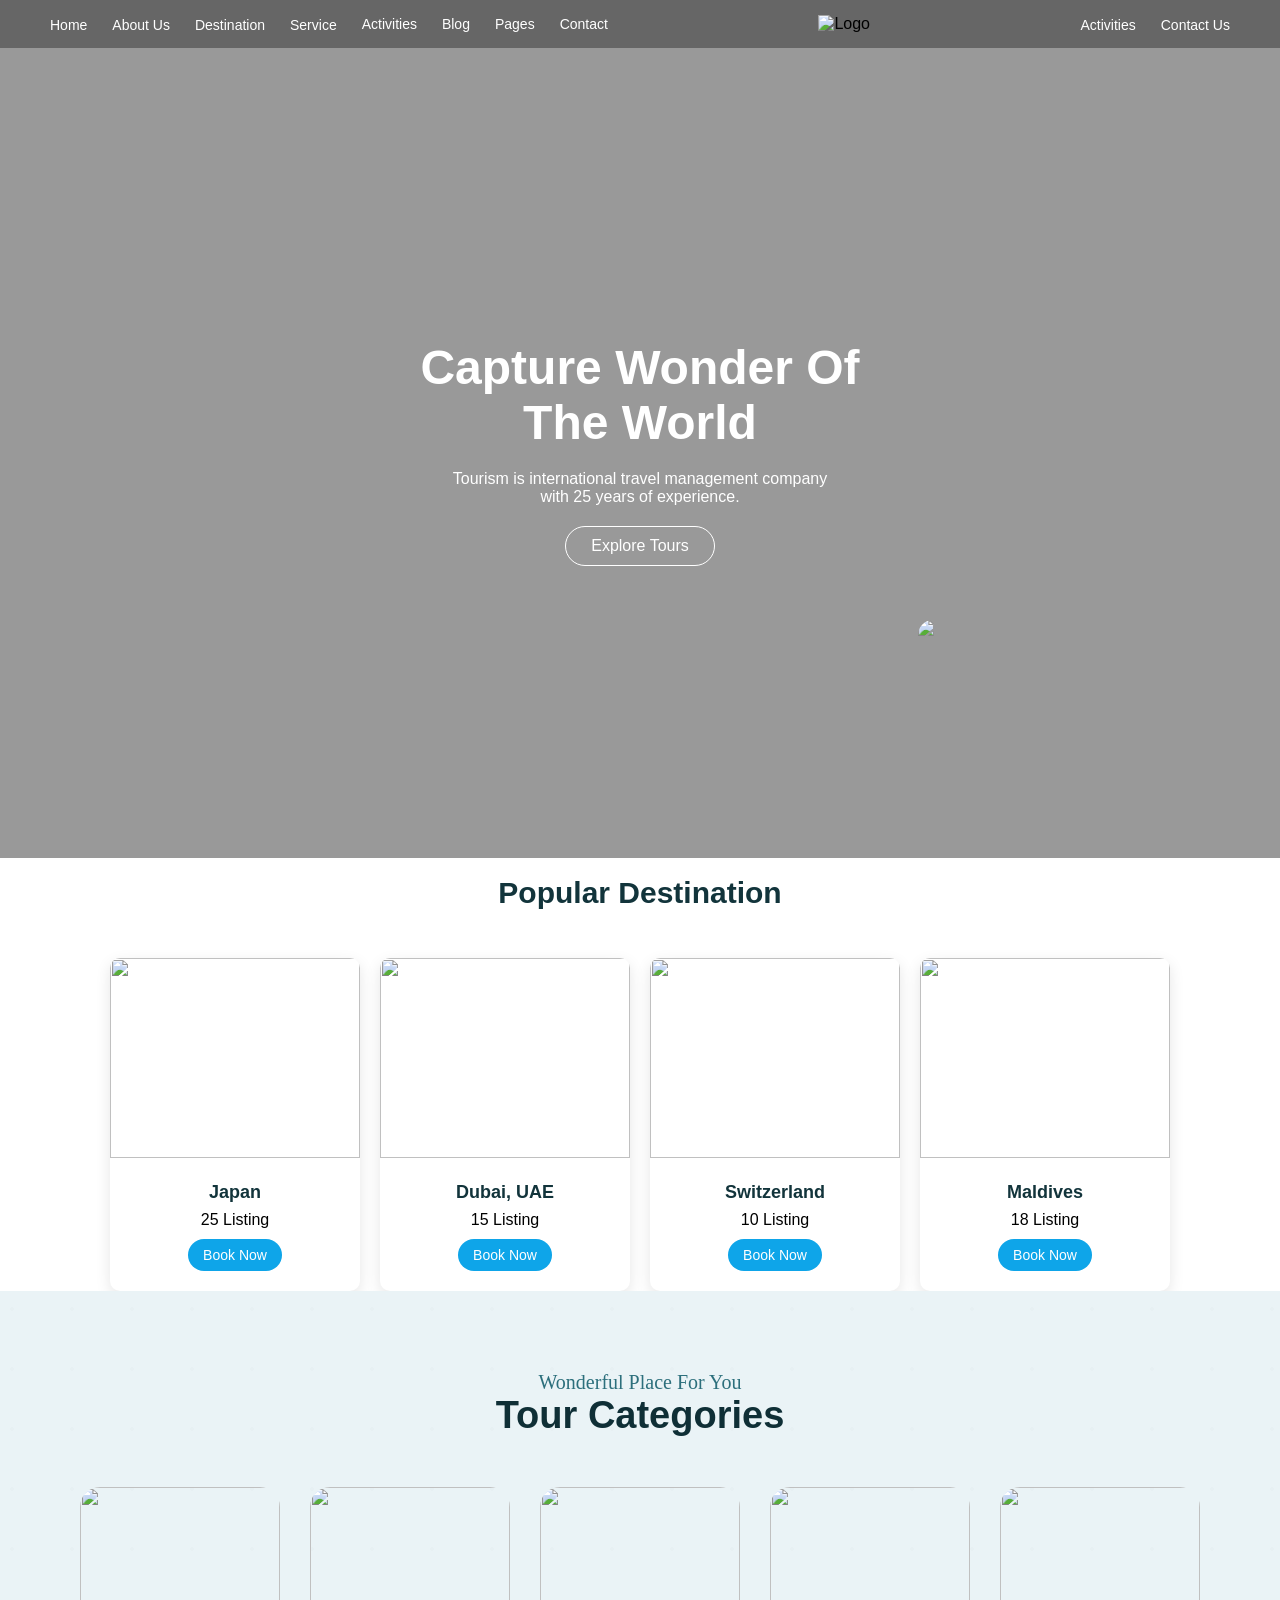
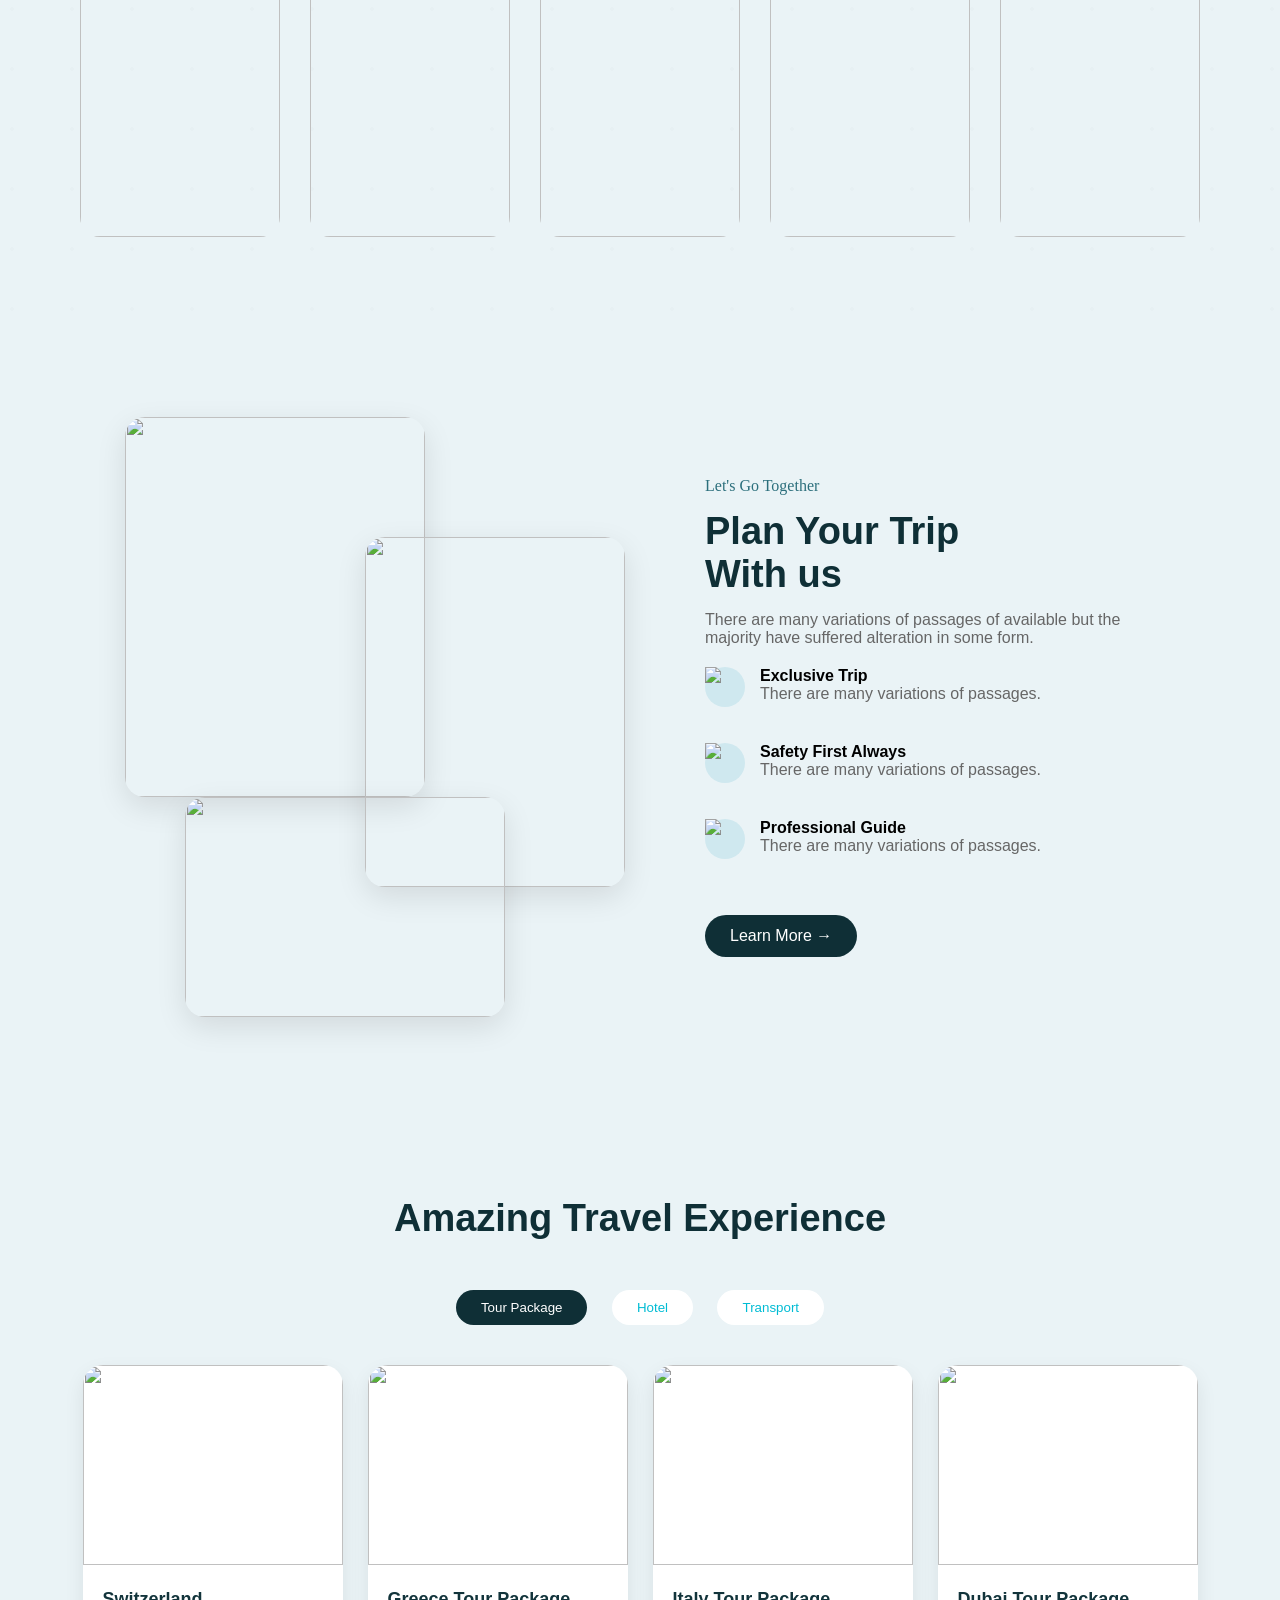
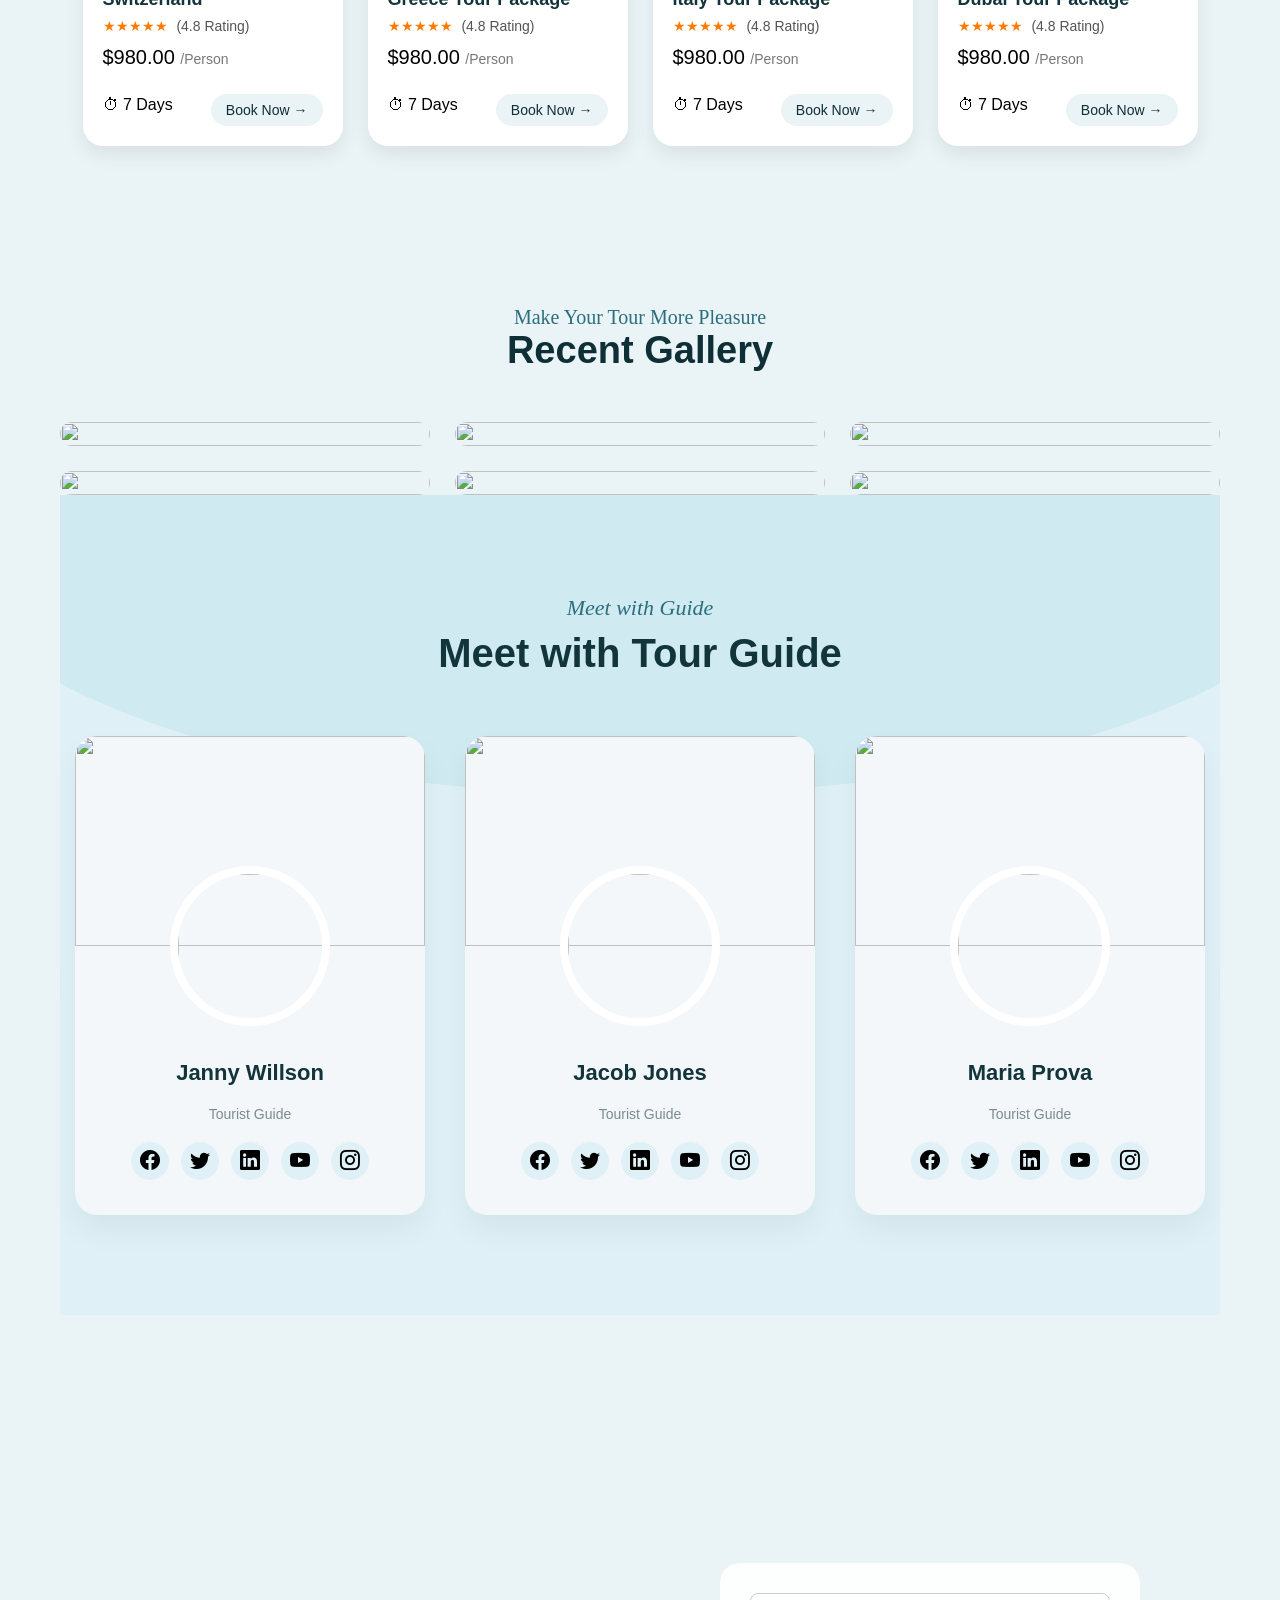
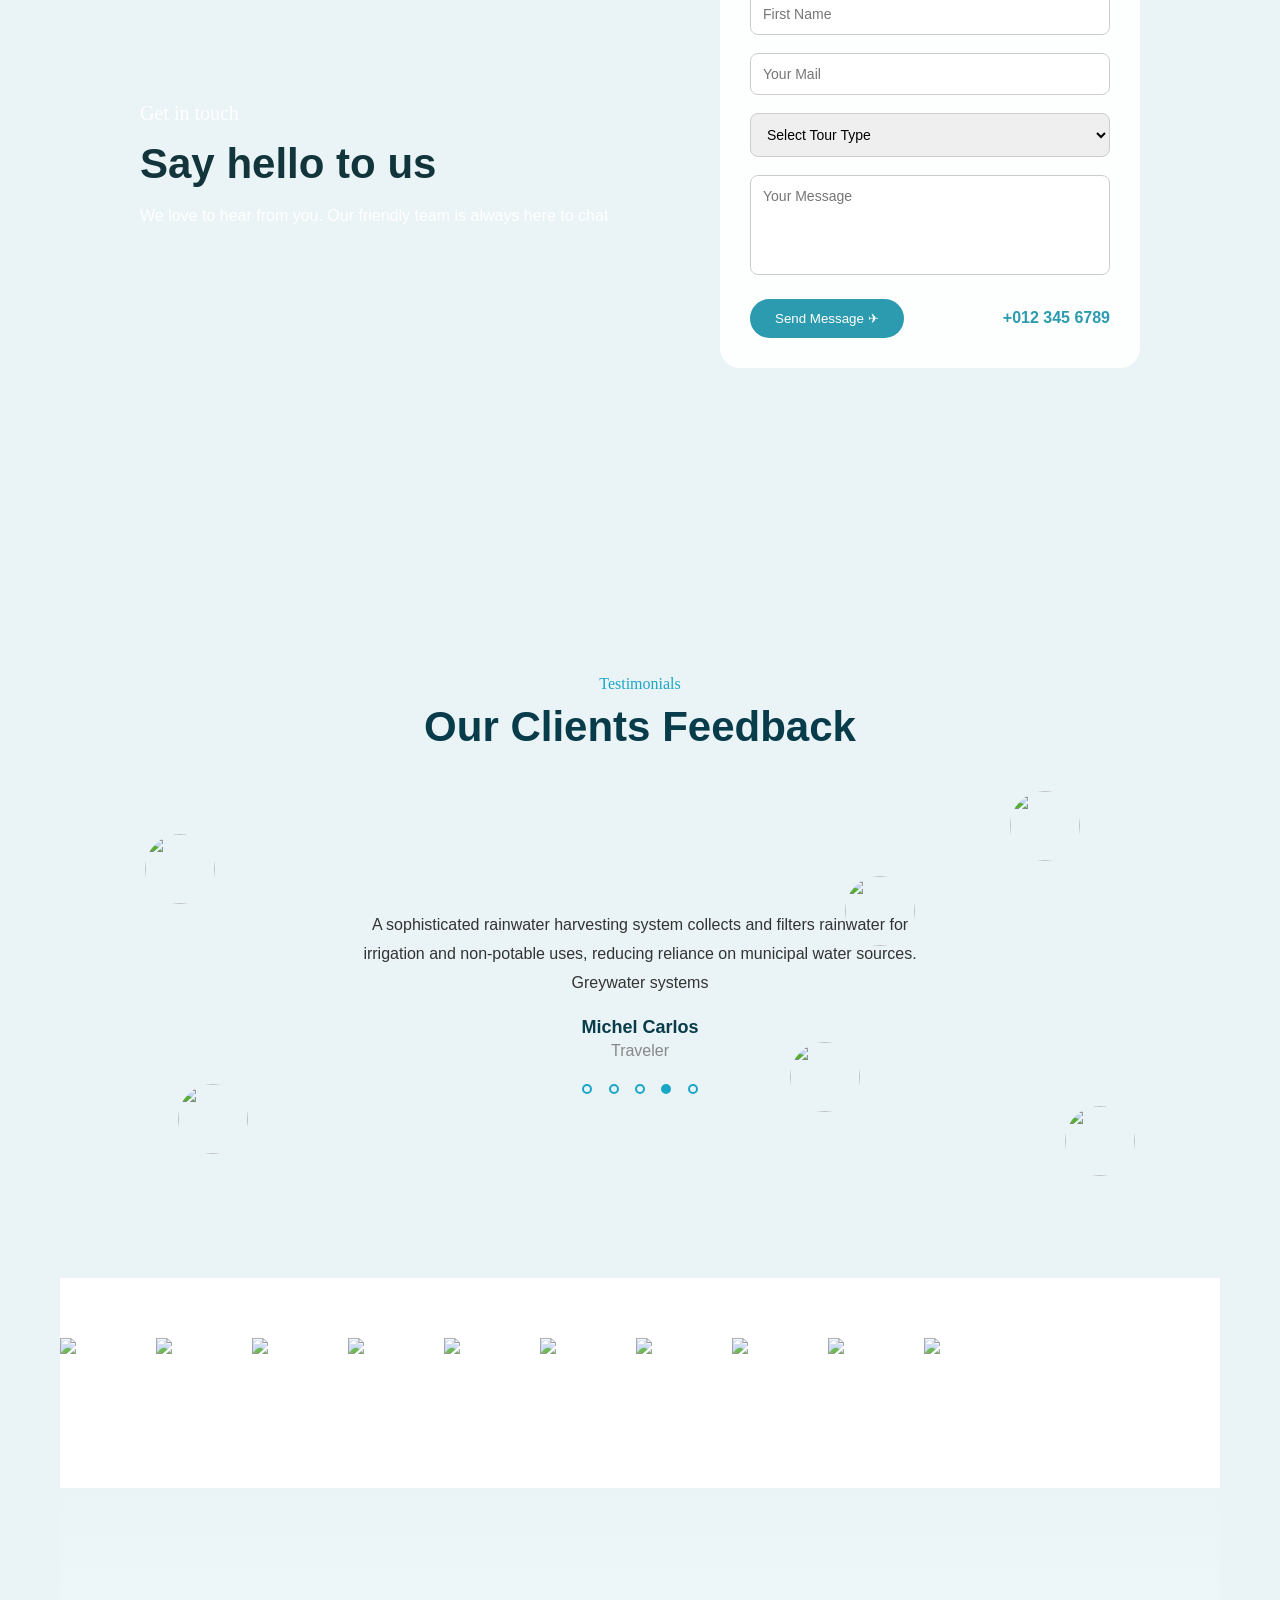
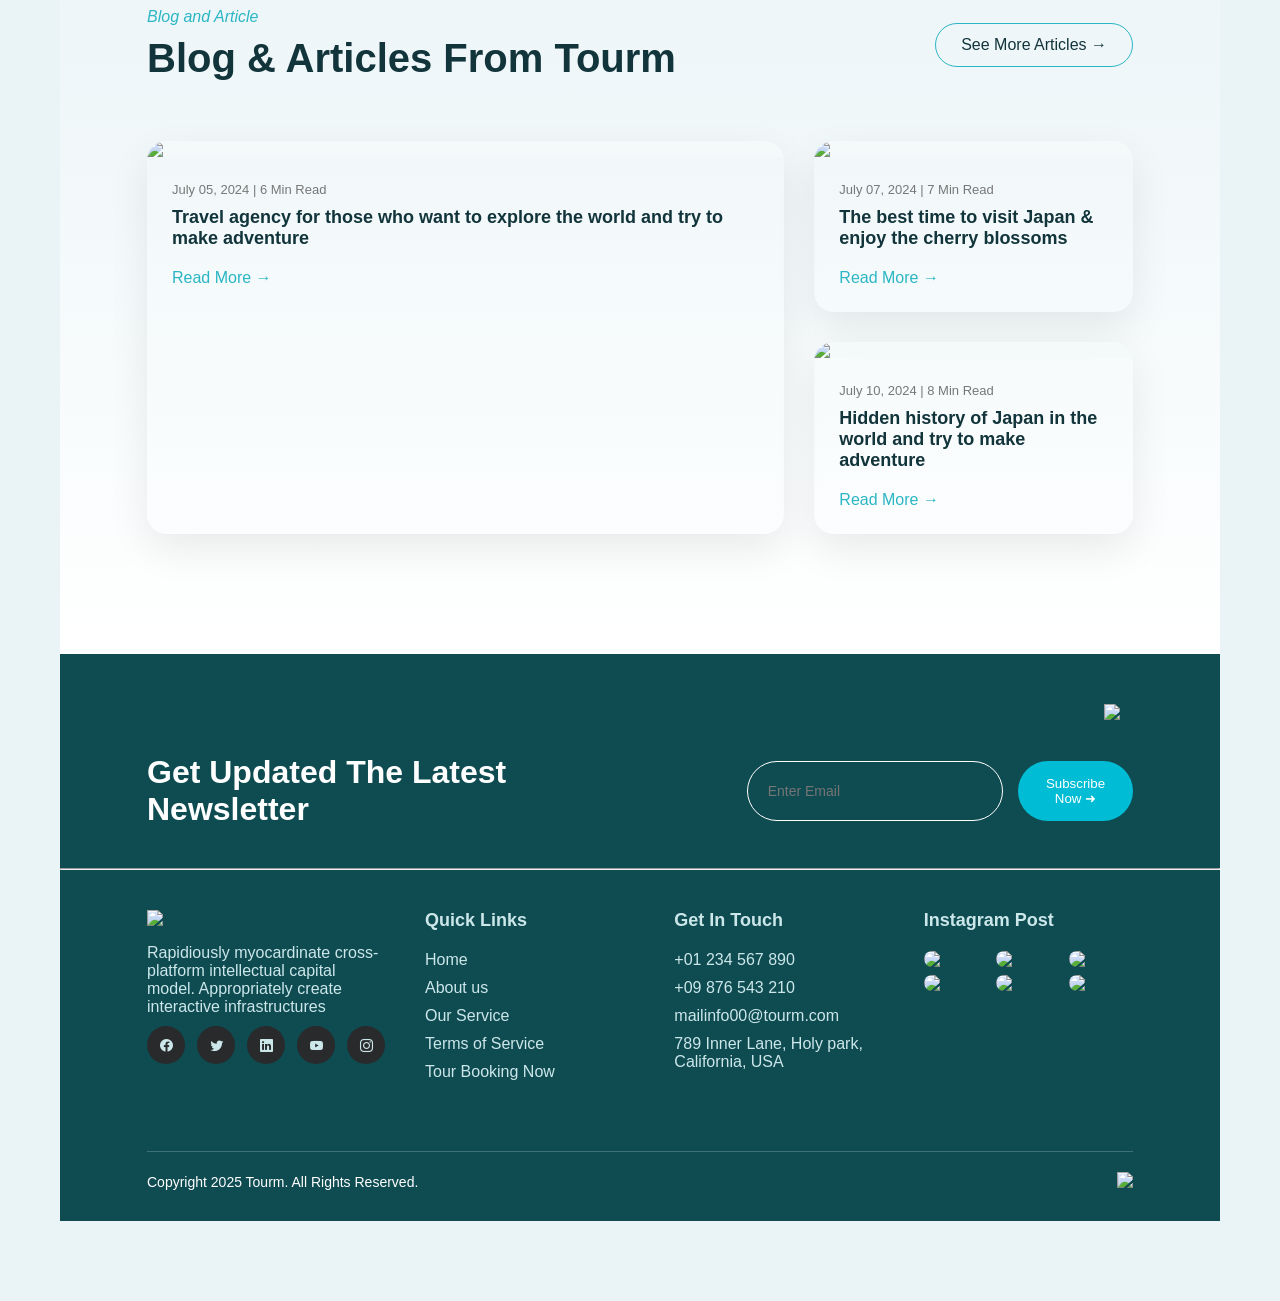
==== index.html @ 35a49f7c "tour" ====
<!DOCTYPE html>
<html lang="en">
<head>
    <meta charset="UTF-8">
    <title>Home</title>
    <link href="https://fonts.googleapis.com/css2?family=Poppins:wght@300;400;600;700&display=swap" rel="stylesheet">
    <link rel="stylesheet" href="https://cdn.jsdelivr.net/npm/bootstrap-icons@1.13.1/font/bootstrap-icons.min.css">
    <link rel="stylesheet" href="./assets/css/home.css">
</head>
<body>

<header>
    <nav class="navbar">
        
        <ul class="nav-left">
            <li><a href="index.html">Home </a></li>
            <li><a href="about.html">About Us</a></li>
            <li><a href="destination.html"> Destination </a></li>
            <li><a href="services.html"> Service </a></li>
            <a href="activities.html">Activities</a>
            <a href="#">Blog</a>
            <a href="#">Pages</a>
            <a href="contact.html">Contact</a>
        </ul>

        <div class="logo">
            <img src="https://html.themehour.net/tourm/demo/assets/img/logo2.svg" alt="Logo">
    
        </div>

          <ul class="nav-right">
            <li><a href="active.html">Activities </a></li>
            <li><a href="contact.html">Contact Us</a></li>
          </ul>

    </nav>
</header>

<div class="mini-slider">
        <div class="mini-track">
            <img src="https://html.themehour.net/tourm/demo/assets/img/destination/destination_3_2.jpg">
            <img src="https://html.themehour.net/tourm/demo/assets/img/destination/destination_3_2.jpg">
            <img src="https://html.themehour.net/tourm/demo/assets/img/destination/destination_3_2.jpg">
        </div>
    </div>

    

  <section class="hero">
    <div class="hero-content">
      <h1>Capture Wonder Of<br>The World</h1>
      <p>Tourism is international travel management company<br>
         with 25 years of experience.</p>
      <a href="#" class="btn">Explore Tours</a>
    </div>
  </section>
<br>
  <section class="destinations">
    <h2>Popular Destination</h2><br>

    <div class="card-container">

      <div class="card">
        <div class="card-img">
          <img src="https://html.themehour.net/tourm/demo/assets/img/destination/destination_3_2.jpg">
        </div>
        <div class="card-content">
          <h3>Japan</h3>
          <p>25 Listing</p>
          <a href="#">Book Now</a>
        </div>
      </div>

      <div class="card">
        <div class="card-img">
          <img src="https://html.themehour.net/tourm/demo/assets/img/destination/destination_3_1.jpg">
        </div>
        <div class="card-content">
          <h3>Dubai, UAE</h3>
          <p>15 Listing</p>
          <a href="#">Book Now</a>
        </div>
      </div>

      <div class="card">
        <div class="card-img">
          <img src="https://html.themehour.net/tourm/demo/assets/img/destination/destination_3_3.jpg">
        </div>
        <div class="card-content">
          <h3>Switzerland</h3>
          <p>10 Listing</p>
          <a href="#">Book Now</a>
        </div>
      </div>

      <div class="card">
        <div class="card-img">
          <img src="https://html.themehour.net/tourm/demo/assets/img/tour/tour_3_4.jpg">
        </div>
        <div class="card-content">
          <h3>Maldives</h3>
          <p>18 Listing</p>
          <a href="#">Book Now</a>
        </div>
      </div>

    </div>
  </section>

<section class="categories">

  <div class="section-title">
    <p>Wonderful Place For You</p>
    <h2>Tour Categories</h2>
  </div>

  <div class="category-wrapper">

    <!-- CARD 1 -->
    <div class="category-card">
      <img src="https://html.themehour.net/tourm/demo/assets/img/hero/hero_bg_3_4.jpg">
      <div class="overlay">
        <h3>Walking</h3>
        <span>See More</span>
      </div>
    </div>

    <!-- CARD 2 -->
    <div class="category-card">
      <img src="https://html.themehour.net/tourm/demo/assets/img/category/category_1_1.jpg">
      <div class="overlay">
        <h3>Cruises</h3>
        <span>See More</span>
      </div>
    </div>

    <!-- CARD 3 -->
    <div class="category-card">
      <img src="https://html.themehour.net/tourm/demo/assets/img/category/category_1_2.jpg">
      <div class="overlay">
        <h3>Hiking</h3>
        <span>See More</span>
      </div>
    </div>

    <!-- CARD 4 -->
    <div class="category-card">
      <img src="https://html.themehour.net/tourm/demo/assets/img/category/category_1_3.jpg">
      <div class="overlay">
        <h3>Airbirds</h3>
        <span>See More</span>
      </div>
    </div>

    <!-- CARD 5 -->
    <div class="category-card">
      <img src="https://html.themehour.net/tourm/demo/assets/img/category/category_1_4.jpg">
      <div class="overlay">
        <h3>Wildlife</h3>
        <span>See More</span>
      </div>
    </div>

  </div>

</section>


<section class="plan-section">

  <div class="plan-container">

    <!-- LEFT IMAGE SIDE -->
    <div class="image-layout">

      <div class="img-box img1">
        <img src="https://html.themehour.net/tourm/demo/assets/img/normal/about_3_1.jpg">
      </div>

      <div class="img-box img2">
        <img src="https://html.themehour.net/tourm/demo/assets/img/normal/about_3_2.jpg">
      </div>

      <div class="img-box img3">
        <img src="https://html.themehour.net/tourm/demo/assets/img/normal/about_3_3.jpg">
      </div>

    </div>

    <!-- RIGHT CONTENT SIDE -->
    <div class="plan-content">
      <span class="small-title">Let's Go Together</span>
      <h2>Plan Your Trip<br>With us</h2>

      <p>
        There are many variations of passages of available but the
        majority have suffered alteration in some form.
      </p>

      <div class="feature">
        <div class="icon">
          <img src="https://html.themehour.net/tourm/demo/assets/img/icon/about_1_1.svg">
        </div>
        <div>
          <h4>Exclusive Trip</h4>
          <p>There are many variations of passages.</p>
        </div>
      </div>

      <div class="feature">
        <div class="icon">
          <img src="https://html.themehour.net/tourm/demo/assets/img/icon/about_1_2.svg">
        </div>
        <div>
          <h4>Safety First Always</h4>
          <p>There are many variations of passages.</p>
        </div>
      </div>

      <div class="feature">
        <div class="icon">
          <img src="https://html.themehour.net/tourm/demo/assets/img/icon/about_1_3.svg">
        </div>
        <div>
          <h4>Professional Guide</h4>
          <p>There are many variations of passages.</p>
        </div>
      </div>

      <a href="#" class="learn-btn">Learn More →</a>

    </div>

  </div>

</section>


<section class="travel-section">

  <div class="section-title">
    <h2>Amazing Travel Experience</h2>
  </div>


  <div class="tabs">
    <button class="active">Tour Package</button>
    <button>Hotel</button>
    <button>Transport</button>
  </div>


  <div class="card-wrapper">

    <div class="travel-card">
      <div class="card-img">
        <img src="https://html.themehour.net/tourm/demo/assets/img/tour/tour_box_4.jpg">
      </div>
      <div class="card-content">
        <h3>Switzerland</h3>
        <div class="rating">★★★★★ <span>(4.8 Rating)</span></div>
        <div class="price">$980.00 <span>/Person</span></div>
        <div class="card-footer">
          <span>⏱ 7 Days</span>
          <a href="#">Book Now →</a>
        </div>
      </div>
    </div>

    <div class="travel-card">
      <div class="card-img">
        <img src="https://html.themehour.net/tourm/demo/assets/img/tour/tour_box_1.jpg">
      </div>
      <div class="card-content">
        <h3>Greece Tour Package</h3>
        <div class="rating">★★★★★ <span>(4.8 Rating)</span></div>
        <div class="price">$980.00 <span>/Person</span></div>
        <div class="card-footer">
          <span>⏱ 7 Days</span>
          <a href="#">Book Now →</a>
        </div>
      </div>
    </div>

    <div class="travel-card">
      <div class="card-img">
        <img src="https://html.themehour.net/tourm/demo/assets/img/tour/tour_box_2.jpg">
      </div>
      <div class="card-content">
        <h3>Italy Tour Package</h3>
        <div class="rating">★★★★★ <span>(4.8 Rating)</span></div>
        <div class="price">$980.00 <span>/Person</span></div>
        <div class="card-footer">
          <span>⏱ 7 Days</span>
          <a href="#">Book Now →</a>
        </div>
      </div>
    </div>

    <div class="travel-card">
      <div class="card-img">
        <img src="https://html.themehour.net/tourm/demo/assets/img/tour/tour_box_3.jpg" alt="">
      </div>
      <div class="card-content">
        <h3>Dubai Tour Package</h3>
        <div class="rating">★★★★★ <span>(4.8 Rating)</span></div>
        <div class="price">$980.00 <span>/Person</span></div>
        <div class="card-footer">
          <span>⏱ 7 Days</span>
          <a href="#">Book Now →</a>
        </div>
      </div>
    </div>

  </div>

</section>

<section class="gallery-section">

  <div class="section-title">
    <p>Make Your Tour More Pleasure</p>
    <h2>Recent Gallery</h2>
  </div>

  <div class="gallery-grid">

    <div class="gallery-item tall">
      <img src="https://html.themehour.net/tourm/demo/assets/img/normal/about_3_1.jpg">
      <div class="overlay">View More</div>
    </div>

    <div class="gallery-item">
      <img src="https://html.themehour.net/tourm/demo/assets/img/gallery/gallery_3_2.jpg">
      <div class="overlay">View More</div>
    </div>

    <div class="gallery-item wide">
      <img src="https://html.themehour.net/tourm/demo/assets/img/gallery/gallery_3_3.jpg">
      <div class="overlay">View More</div>
    </div>

    <div class="gallery-item">
      <img src="https://html.themehour.net/tourm/demo/assets/img/gallery/gallery_3_4.jpg"> 
      <div class="overlay">View More</div>
    </div>

    <div class="gallery-item">
      <img src="https://html.themehour.net/tourm/demo/assets/img/gallery/gallery_3_5.jpg">
      <div class="overlay">View More</div>
    </div>

    <div class="gallery-item">
      <img src="https://html.themehour.net/tourm/demo/assets/img/gallery/gallery_3_6.jpg">
      <div class="overlay">View More</div>
    </div>

  </div>

<section class="guide-section">

    <div class="heading">
        <span class="sub">Meet with Guide</span>
        <h2>Meet with Tour Guide</h2>
    </div>

    <div class="slider-wrapper">

        <div class="nav-btn">&#8592;</div>

        <div class="card-contain">

            <div class="guide-card">
                <div class="card-top">
                    <img src="https://html.themehour.net/tourm/demo/assets/img/team/team_img_2.jpg">
                </div>
                <div class="profile-img">
                    <img src="https://html.themehour.net/tourm/demo/assets/img/team/team_1_2.jpg">
                </div>
                <div class="card-body">
                    <h3>Janny Willson</h3>
                    <p>Tourist Guide</p>
                    <div class="social-icons">
                    <span><i class="bi bi-facebook"></i></span>
                    <span><i class="bi bi-twitter"></i></span>
                    <span><i class="bi bi-linkedin"></i></span>
                    <span><i class="bi bi-youtube"></i></span>
                    <span><i class="bi bi-instagram"></i></span>

                    </div>
                </div>
            </div>

            <div class="guide-card">
                <div class="card-top">
                    <img src="https://html.themehour.net/tourm/demo/assets/img/team/team_img_3.jpg">
                </div>
                <div class="profile-img">
                    <img src="https://html.themehour.net/tourm/demo/assets/img/team/team_1_3.jpg">
                </div>
                <div class="card-body">
                    <h3>Jacob Jones</h3>
                    <p>Tourist Guide</p>
                    <div class="social-icons">
                    <span><i class="bi bi-facebook"></i></span>
                    <span><i class="bi bi-twitter"></i></span>
                    <span><i class="bi bi-linkedin"></i></span>
                    <span><i class="bi bi-youtube"></i></span>
                    <span><i class="bi bi-instagram"></i></span>

                    </div>

                </div>
            </div>

            <div class="guide-card">
                <div class="card-top">
                    <img src="https://html.themehour.net/tourm/demo/assets/img/team/team_img_1.jpg">
                </div>
                <div class="profile-img">
                    <img src="https://html.themehour.net/tourm/demo/assets/img/team/team_1_4.jpg">
                </div>
                <div class="card-body">
                    <h3>Maria Prova</h3>
                    <p>Tourist Guide</p>
                    <div class="social-icons">
                    <span><i class="bi bi-facebook"></i></span>
                    <span><i class="bi bi-twitter"></i></span>
                    <span><i class="bi bi-linkedin"></i></span>
                    <span><i class="bi bi-youtube"></i></span>
                    <span><i class="bi bi-instagram"></i></span>

                    </div>
                    
                </div>
            </div>

        </div>

        <div class="nav-btn">&#8594;</div>

    </div>

</section>

<section class="contact-section">

  <!-- LEFT CONTENT -->
  <div class="contact-content">
    <span>Get in touch</span>
    <h2>Say hello to us</h2>
    <p>We love to hear from you. Our friendly team is always here to chat</p>
  </div>

  <!-- RIGHT FORM CARD -->
  <div class="contact-card">

    <form>

      <div class="input-group">
        <input type="text" placeholder="First Name">
      </div>

      <div class="input-group">
        <input type="email" placeholder="Your Mail">
      </div>

      <div class="input-group">
        <select>
          <option>Select Tour Type</option>
          <option>Adventure</option>
          <option>Beach</option>
          <option>Mountain</option>
        </select>
      </div>

      <div class="input-group">
        <textarea placeholder="Your Message"></textarea>
      </div>

      <div class="form-bottom">
        <button type="submit">Send Message ✈</button>
        <span class="phone">+012 345 6789</span>
      </div>

    </form>

  </div>

</section>

<section class="testimonial-section">

  <p class="subtitle">Testimonials</p>
  <h2 class="title">Our Clients Feedback</h2>

  <!-- WORLD MAP BACKGROUND -->
  <div class="map-container">

    <!-- Floating avatars -->
    <img src="https://html.themehour.net/tourm/demo/assets/img/testimonial/testi_3_1.png" class="avatar a1">
    <img src="https://html.themehour.net/tourm/demo/assets/img/testimonial/testi_3_2.png" class="avatar a2">
    <img src="https://html.themehour.net/tourm/demo/assets/img/testimonial/testi_3_5.png" class="avatar a3">
    <img src="https://html.themehour.net/tourm/demo/assets/img/testimonial/testi_3_6.png" class="avatar a4">
    <img src="https://html.themehour.net/tourm/demo/assets/img/testimonial/testi_3_4.png" class="avatar a5">
    <img src="https://html.themehour.net/tourm/demo/assets/img/testimonial/testi_3_2.png" class="avatar a6">

    <!-- Testimonial text -->
    <div class="testimonial-content">
      <p class="text">
        A sophisticated rainwater harvesting system collects and filters
        rainwater for irrigation and non-potable uses, reducing reliance
        on municipal water sources. Greywater systems
      </p>

      <h3 class="name">Michel Carlos</h3>
      <p class="role">Traveler</p>

      <div class="dots">
        <span></span>
        <span></span>
        <span></span>
        <span class="active"></span>
        <span></span>
      </div>
    </div>

  </div>
</section>
<section class="logo-strip">
  <div class="logo-track">

    <!-- Repeat logos for seamless loop -->
    <img src="https://html.themehour.net/tourm/demo/assets/img/brand/brand_1_1.svg">
    <img src="https://html.themehour.net/tourm/demo/assets/img/brand/brand_1_2.svg">
    <img src="https://html.themehour.net/tourm/demo/assets/img/brand/brand_1_3.svg">
    <img src="https://html.themehour.net/tourm/demo/assets/img/brand/brand_1_5.svg">
    <img src="https://html.themehour.net/tourm/demo/assets/img/brand/brand_1_8.svg">

    <!-- duplicate set -->
    <img src="https://html.themehour.net/tourm/demo/assets/img/brand/brand_1_8.svg">
    <img src="https://html.themehour.net/tourm/demo/assets/img/brand/brand_1_6.svg">
    <img src="https://html.themehour.net/tourm/demo/assets/img/brand/brand_1_7.svg">
    <img src="https://html.themehour.net/tourm/demo/assets/img/brand/brand_1_5.svg">
    <img src="https://html.themehour.net/tourm/demo/assets/img/brand/brand_1_3.svg">

  </div>
</section>

<section class="blog-section">

    <div class="container">

        <div class="top-header">
            <div>
                <p class="sub">Blog and Article</p>
                <h2>Blog & Articles From Tourm</h2>
            </div>
            <a href="#" class="view-btn">See More Articles →</a>
        </div>

        <div class="blog-grid">

            <!-- Left Big Card -->
            <div class="blog-card big">
                <div class="image">
                    <img src="https://html.themehour.net/tourm/demo/assets/img/blog/blog_3_1.jpg">
                </div>
                <div class="content">
                    <p class="meta">July 05, 2024 | 6 Min Read</p>
                    <h3>Travel agency for those who want to explore the world and try to make adventure</h3>
                    <a href="#" class="read-btn">Read More →</a>
                </div>
            </div>

            <!-- Right Top -->
            <div class="blog-card">
                <div class="image">
                    <img src="https://html.themehour.net/tourm/demo/assets/img/blog/blog_3_2.jpg">
                </div>
                <div class="content">
                    <p class="meta">July 07, 2024 | 7 Min Read</p>
                    <h3>The best time to visit Japan & enjoy the cherry blossoms</h3>
                    <a href="#" class="read-btn">Read More →</a>
                </div>
            </div>

            <!-- Right Bottom -->
            <div class="blog-card">
                <div class="image">
                    <img src="https://html.themehour.net/tourm/demo/assets/img/blog/blog_3_3.jpg">
                </div>
                <div class="content">
                    <p class="meta">July 10, 2024 | 8 Min Read</p>
                    <h3>Hidden history of Japan in the world and try to make adventure</h3>
                    <a href="#" class="read-btn">Read More →</a>
                </div>
            </div>

        </div>

    </div>

    <!-- Decorative Floating Icon -->
    <div class="float-icon"></div>

</section>

<section class="footer-section">

    <!-- NEWSLETTER -->
    <div class="newsletter container">
        <div class="news-text">
            <h2>Get Updated The Latest Newsletter</h2>
        </div>

        <div class="news-form">
            <input type="email" placeholder="Enter Email">
            <button>Subscribe Now ➜</button>
        </div>
    </div>

    <hr>

    <!-- FOOTER CONTENT -->
    <div class="footer container">

        <!-- ABOUT -->
        <div class="footer-box">
            <div class="logo">
                <img src="https://html.themehour.net/tourm/demo/assets/img/logo-white.svg">
            </div><br>
            <p>
                Rapidiously myocardinate cross-platform intellectual capital model.
                Appropriately create interactive infrastructures
            </p>

            <div class="social">
                <span><i class="bi bi-facebook"></i></span>
                <span><i class="bi bi-twitter"></i></span>
                <span><i class="bi bi-linkedin"></i></span>
                <span><i class="bi bi-youtube"></i></span>
                <span><i class="bi bi-instagram"></i></span>
            </div>
        </div>

        <!-- QUICK LINKS -->
        <div class="footer-box">
            <h3>Quick Links</h3>
            <ul>
                <li>Home</li>
                <li>About us</li>
                <li>Our Service</li>
                <li>Terms of Service</li>
                <li>Tour Booking Now</li>
            </ul>
        </div>

        <!-- CONTACT -->
        <div class="footer-box">
            <h3>Get In Touch</h3>
            <p>+01 234 567 890</p>
            <p>+09 876 543 210</p>
            <p>mailinfo00@tourm.com</p>
            <p>789 Inner Lane, Holy park, California, USA</p>
        </div>

        <!-- INSTAGRAM -->
        <div class="footer-box">
            <h3>Instagram Post</h3>
            <div class="insta-grid">
                <img src="https://html.themehour.net/tourm/demo/assets/img/widget/gallery_1_1.jpg">
                <img src="https://html.themehour.net/tourm/demo/assets/img/widget/gallery_1_2.jpg">
                <img src="https://html.themehour.net/tourm/demo/assets/img/widget/gallery_1_4.jpg">
                <img src="https://html.themehour.net/tourm/demo/assets/img/widget/gallery_1_3.jpg">
                <img src="https://html.themehour.net/tourm/demo/assets/img/widget/gallery_1_5.jpg">
                <img src="https://html.themehour.net/tourm/demo/assets/img/widget/gallery_1_6.jpg">
            </div>
        </div>

    </div>

    <!-- BOTTOM -->
    <div class="bottom container">
        <p>Copyright 2025 Tourm. All Rights Reserved.</p>

        <div class="payments">
            <img src="https://html.themehour.net/tourm/demo/assets/img/shape/cards.png">
        </div>
    </div>

    <!-- Floating Decoration -->
    <div class="float-shape">
      <img src="https://html.themehour.net/tourm/demo/assets/img/shape/shape_8.png">
    </div>

</section>

</body>
</html>
---- assets/css/home.css ----
* {
    margin: 0;
    padding: 0;
    box-sizing: border-box;
    font-family: Arial, sans-serif, 'Poppins';
}

header {
    background: rgba(0, 0, 0, 0.6);
    padding: 15px 50px;
}

.navbar {
    display: flex;
    align-items: center;
    justify-content: space-between;
}

.nav-left,
.nav-right {
    display: flex;
    list-style: none;
    gap: 25px;
    color: white;
    font-size: 15px;
}

.nav-left a,.nav-right a {
    text-decoration: none;
    color: #fff;
    font-size: 14px;
}

.nav-left li,
.nav-right li {
    cursor: pointer;
    transition: 0.3s;
}

.nav-left li:hover,
.nav-right li:hover {
    color: #00bcd4;
    border-bottom: 2px solid white;
}

/* Logo */
.logo {
    display: flex;
    align-items: center;
    gap: 10px;
}

.logo img {
    width: auto;
    height: auto;
    max-height: 50px;
}


/* MINI SLIDER */

.mini-slider{
    position:absolute;
    right:8%;
    bottom:120px;
    width:260px;
    height:160px;
    overflow:hidden;
    border-radius:15px;
    z-index:2;
}

.mini-track{
    display:flex;
    width:300%;
    animation:miniSlide 15s infinite;
}

.mini-track img{
    width:100%;
    object-fit:cover;
}

@keyframes miniSlide{
    0%{transform:translateX(0);}
    30%{transform:translateX(0);}
    33%{transform:translateX(-100%);}
    63%{transform:translateX(-100%);}
    66%{transform:translateX(-200%);}
    96%{transform:translateX(-200%);}
    100%{transform:translateX(0);}
}






.hero{
  height:90vh;
  background:url("https://html.themehour.net/tourm/demo/assets/img/hero/hero_bg_3_3.jpg");
  background-size: cover;
  display:flex;
  align-items:center;
  justify-content:center;
  text-align:center;
  color:white;
  position:relative;
}

.hero::after{
  content:"";
  position:absolute;
  top:0;
  left:0;
  width:100%;
  height:100%;
  background:rgba(0,0,0,0.4);
}

.hero-content{
  position:relative;
  z-index:2;
}

.hero h1{
  font-size:48px;
  margin-bottom:20px;
}

.hero p{
  margin-bottom:20px;
}

.btn{
  display:inline-block;
  padding:10px 25px;
  border:1px solid white;
  color:white;
  text-decoration:none;
  border-radius:25px;
  transition:0.3s;
}

.btn:hover{
  background:white;
  color:black;
}

.destinations{
  width:100%;
  margin:auto;
  text-align: center;
}

.destinations h2{
  margin-bottom:30px;
  font-size:30px;
}

.card-container{
  display:flex;
  gap:20px;
  flex-wrap:wrap;
  justify-content:center;
}

.card{
  width:250px;
  background:white;
  border-radius:10px;
  overflow:hidden;
  box-shadow:0 5px 15px rgba(0,0,0,0.1);
  transition:0.3s;
}

.card:hover{
  transform:translateY(-5px);
}

.card-img{
  overflow:hidden;
}

.card-img img{
  width:100%;
  transition:0.5s;
}

.card-img:hover img{
  transform:scale(1.1);
}

.card-content{
  padding:15px;
}

.card-content h3{
  margin-bottom:5px;
}

.card-content a{
  display:inline-block;
  margin-top:10px;
  padding:8px 15px;
  background:#0ea5e9;
  color:white;
  text-decoration:none;
  border-radius:20px;
  font-size:14px;
  transition:0.3s;
}

.card-content a:hover{
  background:#0284c7;
}

/* CONTINUOUS BACKGROUND SECTION */
.categories{
  padding:80px 60px;
  background:#eaf3f6;
  position:relative;
}

/* Optional subtle pattern effect */
.categories::before{
  content:"";
  position:absolute;
  inset:0;
  background:radial-gradient(circle at 20% 30%, rgba(0,0,0,0.03) 2px, transparent 2px);
  background-size:60px 60px;
  opacity:0.4;
  pointer-events:none;
}

/* TITLE */
.section-title{
  text-align:center;
  margin-bottom:50px;
  position:relative;
  z-index:2;
}

.section-title p{
  font-family:cursive;
  color:#2c6f7c;
  font-size:20px;
}

.section-title h2{
  font-size:38px;
  color:#0f2f36;
}

/* CARD WRAPPER */
.category-wrapper{
  display:flex;
  justify-content:center;
  gap:30px;
  flex-wrap:wrap;
  position:relative;
  z-index:2;
}

/* CARD */
.category-card{
  width:200px;
  height:350px;
  border-radius:20px;
  overflow:hidden;
  position:relative;
  cursor:pointer;
  transition:0.4s;
}

/* IMAGE */
.category-card img{
  width:100%;
  height:100%;
  object-fit:cover;
  transition:0.6s ease;
}

/* OVERLAY */
.overlay{
  position:absolute;
  bottom:0;
  width:100%;
  padding:20px;
  background:linear-gradient(to top, rgba(0,0,0,0.7), transparent);
  color:white;
  transform:translateY(20px);
  transition:0.4s ease;
}

.overlay h3{
  margin-bottom:5px;
}

.overlay span{
  font-size:14px;
  opacity:0.8;
}

/* HOVER EFFECT */
.category-card:hover img{
  transform:scale(1.15);
}

.category-card:hover .overlay{
  transform:translateY(0);
}

/* RESPONSIVE */
@media(max-width:1200px){
  .category-wrapper{
    justify-content:center;
  }
}


/* SECTION */
.plan-section{
  padding:100px 80px;
  background:#eaf3f6;
}

/* CONTAINER */
.plan-container{
  display:flex;
  justify-content:center;
  align-items:center;
  gap:80px;
  flex-wrap:wrap;
}

/* IMAGE LAYOUT */
.image-layout{
  position:relative;
  width:500px;
  height:600px;
}

/* IMAGE BOX */
.img-box{
  position:absolute;
  border-radius:20px;
  overflow:hidden;
  box-shadow:0 10px 30px rgba(0,0,0,0.1);
  transition:0.5s ease;
}

/* IMAGE SIZE POSITION */
.img1{
  top:0;
  left:0;
  width:300px;
  height:380px;
}

.img2{
  top:120px;
  right:0;
  width:260px;
  height:350px;
}

.img3{
  bottom:0;
  left:60px;
  width:320px;
  height:220px;
}

.img-box img{
  width:100%;
  height:100%;
  object-fit:cover;
  transition:0.6s ease;
}

/* HOVER EFFECT */
.img-box:hover{
  transform:translateY(-10px) scale(1.03);
}

.img-box:hover img{
  transform:scale(1.1);
}

/* CONTENT SIDE */
.plan-content{
  max-width:450px;
  animation:fadeIn 1.2s ease forwards;
}

.small-title{
  color:#2c6f7c;
  font-family:cursive;
}

.plan-content h2{
  font-size:38px;
  margin:15px 0;
  color:#0f2f36;
}

.plan-content p{
  color:#666;
  margin-bottom:20px;
}

/* FEATURE */
.feature{
  display:flex;
  align-items:flex-start;
  gap:15px;
  margin-bottom:20px;
}

.icon{
  width:40px;
  height:40px;
  border-radius:50%;
  background:#cfe8ef;
}

/* BUTTON */
.learn-btn{
  display:inline-block;
  margin-top:20px;
  padding:12px 25px;
  background:#0f2f36;
  color:white;
  text-decoration:none;
  border-radius:30px;
  transition:0.3s ease;
}

.learn-btn:hover{
  background:#1c7d8f;
  transform:translateX(5px);
}

/* FADE ANIMATION */
@keyframes fadeIn{
  from{
    opacity:0;
    transform:translateY(30px);
  }
  to{
    opacity:1;
    transform:translateY(0);
  }
}

/* RESPONSIVE */
@media(max-width:992px){
  .plan-container{
    flex-direction:column;
  }
  .image-layout{
    width:100%;
    height:500px;
  }
}

/* SECTION */
.travel-section{
  padding:80px 60px;
  background:#eaf3f6;
}

/* TITLE */
.section-title{
  text-align:center;
  margin-bottom:30px;
}

.section-title h2{
  font-size:40px;
  color:#0f2f36;
}

/* TABS */
.tabs{
  text-align:center;
  margin-bottom:40px;
}

.tabs button{
  padding:10px 25px;
  border:none;
  margin:0 10px;
  border-radius:30px;
  cursor:pointer;
  color: #00bcd4;
  background:#ffffff;
  transition:0.3s;
}

.tabs .active{
  background:#0f2f36;
  color:white;
}

.tabs button:hover{
  background:#1c7d8f;
  color:white;
}

/* CARD WRAPPER */
.card-wrapper{
  display:flex;
  gap:25px;
  justify-content:center;
  flex-wrap:wrap;
}

/* CARD */
.travel-card{
  width:260px;
  background:white;
  border-radius:20px;
  overflow:hidden;
  box-shadow:0 8px 20px rgba(0,0,0,0.08);
  transition:0.4s ease;
}

/* IMAGE */
.card-img{
  overflow:hidden;
}

.card-img img{
  width:100%;
  height:200px;
  object-fit:cover;
  transition:0.6s ease;
}

/* CONTENT */
.card-content{
  padding:20px;
}

.card-content h3{
  margin-bottom:8px;
  font-size:18px;
}

.rating{
  color:#ff7a00;
  font-size:14px;
}

.rating span{
  color:#555;
  margin-left:5px;
}

.price{
  font-size:20px;
  margin:12px 0;
}

.price span{
  font-size:14px;
  color:#777;
}

/* FOOTER */
.card-footer{
  display:flex;
  justify-content:space-between;
  align-items:center;
  margin-top:15px;
}

.card-footer a{
  text-decoration:none;
  padding:8px 15px;
  border-radius:20px;
  background:#eaf3f6;
  color:#0f2f36;
  transition:0.3s;
}

/* HOVER EFFECTS */
.travel-card:hover{
  transform:translateY(-10px);
  box-shadow:0 15px 30px rgba(0,0,0,0.15);
}

.travel-card:hover img{
  transform:scale(1.1);
}

.card-footer a:hover{
  background:#0f2f36;
  color:white;
  transform:translateX(5px);
}

/* RESPONSIVE */
@media(max-width:992px){
  .card-wrapper{
    justify-content:center;
  }
}


.gallery-section{
  padding:80px 60px;
  background:#eaf3f6;
}

.section-title{
  text-align:center;
  margin-bottom:50px;
}

.section-title p{
  font-family:cursive;
  color:#2c6f7c;
}

.section-title h2{
  font-size:38px;
  color:#0f2f36;
}

.gallery-grid{
  display:grid;
  grid-template-columns:repeat(3, 1fr);
  gap:25px;
}

.gallery-item{
  position:relative;
  overflow:hidden;
  border-radius:20px;
  cursor:pointer;
  animation:fadeUp 1s ease forwards;
}

.gallery-item img{
  width: 100%;
  height: 100%;
  object-fit:cover;
  transition:0.6s ease;
}

.tall{
  grid-row:span 1;
}

.wide{
  grid-column:span 1;
}

.overlay{
  position:absolute;
  inset:0;
  background:rgba(0,0,0,0.4);
  color:white;
  display:flex;
  justify-content:center;
  align-items:center;
  opacity:0;
  font-size:18px;
  transition:0.4s ease;
}

.gallery-item:hover img{
  transform:scale(1.1);
}

.gallery-item:hover .overlay{
  opacity:1;
}

@keyframes fadeUp{
  from{
    opacity:0;
    transform:translateY(30px);
  }
  to{
    opacity:1;
    transform:translateY(0);
  }
}

@media(max-width:992px){
  .gallery-grid{
    grid-template-columns:repeat(2,1fr);
  }
}

@media(max-width:600px){
  .gallery-grid{
    grid-template-columns:1fr;
  }
}
  
/* SECTION BACKGROUND WITH CURVE */
.guide-section{
    padding:100px 0;
    text-align:center;
    position:relative;
    background:#dff1f6;
    overflow:hidden;
}

.guide-section::before{
    content:"";
    position:absolute;
    width:120%;
    height:300px;
    background:#cfeaf1;
    top:0;
    left:-10%;
    border-bottom-left-radius:60% 100%;
    border-bottom-right-radius:60% 100%;
    z-index:0;
}

/* Bring content above curve */
.heading,
.slider-wrapper{
    position:relative;
    z-index:2;
}

/* HEADING */
.heading .sub{
    font-weight:500;
    font-size:22px;
    font-family:cursive;
    color:#2c6f7c;
}

.heading h2{
    font-size:40px;
    font-weight:700;
    margin-top:10px;
    margin-bottom:60px;
}

/* SLIDER */
.slider-wrapper{
    display:flex;
    align-items:center;
    justify-content:center;
}

.card-contain{
    display:flex;
    gap:40px;
}

/* CARD */
.guide-card{
    width:350px;
    background:#f3f7f9;
    border-radius:22px;
    overflow:hidden;
    position:relative;
    transition:0.4s ease;
    box-shadow:0 15px 30px rgba(0,0,0,0.05);
}

.guide-card:hover{
    transform:translateY(-12px);
}

/* TOP IMAGE */
.card-top img{
    width:100%;
    height:210px;
    object-fit:cover;
}

/* PROFILE IMAGE */
.profile-img{
    position:absolute;
    top:130px;
    left:50%;
    transform:translateX(-50%);
}

.profile-img img{
    width:160px;
    height:160px;
    border-radius:50%;
    border:8px solid #fff;
    object-fit:cover;
    transition:0.4s;
}

.guide-card:hover .profile-img img{
    transform:scale(1.08);
}

.carousel{
  display:flex;
  gap:30px;
  overflow-x:auto;
  scroll-snap-type:x mandatory;
  scroll-behavior:smooth;
  padding:20px;
}

.carousel::-webkit-scrollbar{
  display:none;
}

/* BODY */
.card-body{
    padding-top:110px;
    padding-bottom:35px;
}

.card-body h3{
    font-size:22px;
    font-weight:600;
}

.card-body p{
    color:#7b8b92;
    margin-top:6px;
    margin-bottom:20px;
    font-size:14px;
}

/* SOCIAL ICONS */
.social-icons{
    display:flex;
    justify-content:center;
    gap:12px;
}

.social-icons span{
    width:38px;
    height:38px;
    border-radius:50%;
    background:#dff1f6;
    display:flex;
    align-items:center;
    justify-content:center;
    font-size:20px;
    cursor:pointer;
    transition:0.4s;
}

.social-icons span:hover{
    background:#1fa3b6;
    color:#fff;
    transform:rotate(360deg) scale(1.1);
}


/* NAV BUTTONS */
.nav-btn{
    width:50px;
    height:50px;
    background:#fff;
    border-radius:50%;
    display:flex;
    align-items:center;
    justify-content:center;
    cursor:pointer;
    font-size:18px;
    box-shadow:0 8px 20px rgba(0,0,0,0.1);
    transition:0.3s;
    margin:0 25px;
}

.nav-btn:hover{
    background:#1fa3b6;
    color:#fff;
    transform:scale(1.1);
}

/* SECTION BACKGROUND */
.contact-section{
  height:100vh;
  display:flex;
  align-items:center;
  justify-content:space-between;
  padding:80px;
  background:linear-gradient(rgba(0,0,0,0), rgba(0,0,0,0)),
  url("https://html.themehour.net/tourm/demo/assets/img/bg/contact_bg_1.jpg");
  background-size:cover;
  background-repeat: no-repeat;
  background-position:center;
  color:white;
  position:relative;
  overflow:hidden;
}

/* FADE IN ANIMATION */
.contact-section{
  animation:fadeIn 1.2s ease forwards;
}

@keyframes fadeIn{
  from{opacity:0; transform:translateY(40px);}
  to{opacity:1; transform:translateY(0);}
}


/* LEFT CONTENT */
.contact-content{
  max-width:500px;
}

.contact-content span{
  font-family:cursive;
  font-size:20px;
}

.contact-content h2{
  font-size:42px;
  margin:15px 0;
}

.contact-content p{
  font-size:16px;
  line-height:1.6;
}

/* FORM CARD */
.contact-card{
  width:420px;
  background:rgba(255,255,255,0.9);
  border-radius:20px;
  padding:30px;
  color:#333;
  animation:float 5s ease-in-out infinite;
}

/* FLOATING ANIMATION */
@keyframes float{
  0%{ transform:translateY(0); }
  50%{ transform:translateY(-15px); }
  100%{ transform:translateY(0); }
}

/* INPUTS */
.input-group{
  margin-bottom:18px;
}

input, select, textarea{
  width:100%;
  padding:12px;
  border:1px solid #ccc;
  border-radius:8px;
  outline:none;
  transition:0.3s ease;
  font-size:14px;
}

textarea{
  height:100px;
  resize:none;
}

/* INPUT FOCUS EFFECT */
input:focus, select:focus, textarea:focus{
  border-color:#2c9bb0;
  box-shadow:0 0 8px rgba(44,155,176,0.3);
  transform:scale(1.02);
}

/* FORM BOTTOM */
.form-bottom{
  display:flex;
  justify-content:space-between;
  align-items:center;
  margin-top:20px;
}

/* BUTTON */
button{
  padding:12px 25px;
  border:none;
  border-radius:30px;
  background:#2c9bb0;
  color:white;
  cursor:pointer;
  position:relative;
  overflow:hidden;
  transition:0.3s;
}

/* BUTTON HOVER */
button:hover{
  background:#1c7d8f;
  transform:translateY(-3px);
  box-shadow:0 10px 20px rgba(0,0,0,0.2);
}

/* RIPPLE EFFECT */
button::after{
  content:"";
  position:absolute;
  width:0;
  height:0;
  background:rgba(255,255,255,0.4);
  border-radius:50%;
  top:50%;
  left:50%;
  transform:translate(-50%, -50%);
  transition:0.6s;
}

button:active::after{
  width:200px;
  height:200px;
  opacity:0;
}

/* PHONE */
.phone{
  color:#2c9bb0;
  font-weight:bold;
}

/* RESPONSIVE */
@media(max-width:992px){
  .contact-section{
    flex-direction:column;
    justify-content:center;
    text-align:center;
  }

  .contact-card{
    margin-top:40px;
  }
}

.testimonial-section {
  text-align: center;
  padding: 60px 20px;
  position: relative;
  overflow: hidden;
}

/* Titles */
.subtitle {
  color: #1aa7c7;
  font-family: cursive;
  margin-bottom: 10px;
}

.title {
  font-size: 42px;
  margin-bottom: 40px;
  color: #083c4a;
}

/* Map background */
.map-container {
  position: relative;
  max-width: 1100px;
  margin: auto;
  padding: 120px 0;
  background: url("https://html.themehour.net/tourm/demo/assets/img/bg/map.png") center/contain no-repeat;
}

/* Testimonial text */
.testimonial-content {
  max-width: 600px;
  margin: auto;
}

.text {
  line-height: 1.8;
  font-size: 16px;
  color: #333;
  margin-bottom: 20px;
}

.name {
  color: #083c4a;
  margin-bottom: 4px;
}

.role {
  color: #888;
  margin-bottom: 20px;
}

/* Slider dots */
.dots span {
  display: inline-block;
  width: 10px;
  height: 10px;
  border: 2px solid #1aa7c7;
  border-radius: 50%;
  margin: 0 6px;
}

.dots .active {
  background: #1aa7c7;
}

/* Floating avatars */
.avatar {
  position: absolute;
  width: 70px;
  height: 70px;
  border-radius: 50%;
  object-fit: cover;
  animation: float 6s ease-in-out infinite;
}

/* Avatar positions */
.a1 { top: 10%; left: 5%; }
.a2 { top: 0; right: 10%; }
.a3 { bottom: 15%; left: 8%; }
.a4 { bottom: 10%; right: 5%; }
.a5 { top: 20%; right: 25%; }
.a6 { bottom: 25%; right: 30%; }

/* Floating animation */
@keyframes float {
  0%   { transform: translateY(0px); }
  50%  { transform: translateY(-12px); }
  100% { transform: translateY(0px); }
}
.logo-strip {
  width: 100%;
  overflow: hidden;
  background: #fff;
  padding: 60px 0;
}

/* Track that moves */
.logo-track {
  display: flex;
  align-items: center;
  gap: 80px;
  width: max-content;
  animation: scroll 25s linear infinite;
}

/* Logos */
.logo-track img {
  height: 90px;
  opacity: 0.85;
  transition: 0.3s;
}

.logo-track img:hover {
  opacity: 1;
  transform: scale(1.05);
}

/* Infinite scrolling animation */
@keyframes scroll {
  from {
    transform: translateX(0);
  }
  to {
    transform: translateX(-50%);
  }
}

/* SECTION */
.blog-section{
    padding:120px 0;
    background:linear-gradient(to bottom,#eaf4f7,#ffffff);
    position:relative;
    overflow:hidden;
}

/* CONTAINER */
.container{
    width:85%;
    margin:auto;
}

/* HEADER */
.top-header{
    display:flex;
    justify-content:space-between;
    align-items:center;
    margin-bottom:60px;
    flex-wrap:wrap;
}

.sub{
    color:#2bb6c4;
    font-style:italic;
    margin-bottom:10px;
}

h2{
    font-size:40px;
    color:#12343b;
}

.view-btn{
    padding:12px 25px;
    border:1px solid #2bb6c4;
    border-radius:30px;
    text-decoration:none;
    color:#12343b;
    transition:0.4s;
}

.view-btn:hover{
    background:#2bb6c4;
    color:white;
    transform:translateY(-3px);
}

/* GRID */
.blog-grid{
    display:grid;
    grid-template-columns:2fr 1fr;
    grid-template-rows:auto auto;
    gap:30px;
}

.blog-card{
    box-shadow:0 15px 40px rgba(0,0,0,0.08);
    border-radius:20px;
    overflow:hidden;
    transition:0.4s;
    animation:fadeUp 1s ease forwards;
}

.blog-card:hover{
    transform:translateY(-10px);
    
}

/* Big left */
.big{
    grid-row:1 / span 2;
}

/* IMAGE */
.image{
    overflow:hidden;
}

.image img{
    width:100%;
    display:block;
    transition:0.6s;
    background-color: #F4F9FA;
}

.blog-card:hover img{
    transform:scale(1.1);
}

/* CONTENT */
.content{
    padding:25px;
}

.meta{
    font-size:13px;
    color:#777;
    margin-bottom:10px;
}

h3{
    font-size:18px;
    margin-bottom:20px;
    color:#12343b;
}

.read-btn{
    text-decoration:none;
    color:#2bb6c4;
    font-weight:500;
    transition:0.3s;
}

.read-btn:hover{
    letter-spacing:1px;
}

/* FLOATING DECORATIVE ICON */
.float-icon{
    position:absolute;
    width:80px;
    height:80px;
    background:url("https://html.themehour.net/tourm/demo/assets/img/shape/shape_2.png") no-repeat center;
    background-size:contain;
    top:70px;
    right:80px;
    opacity:0.4;
    animation:float 6s infinite ease-in-out;
}

/* ANIMATIONS */
@keyframes float{
    0%{ transform:translateY(0); }
    50%{ transform:translateY(-20px); }
    100%{ transform:translateY(0); }
}

@keyframes fadeUp{
    from{opacity:0; transform:translateY(40px);}
    to{opacity:1; transform:translateY(0);}
}

/* RESPONSIVE */
@media(max-width:992px){
    .blog-grid{
        grid-template-columns:1fr;
    }
    .big{
        grid-row:auto;
    }
}


.footer-section{
    background:#0f4c52;
    color:#fff;
    padding:100px 0 30px;
    position:relative;
    overflow:hidden;
}

.container{
    width:85%;
    margin:auto;
}

/* NEWSLETTER */
.newsletter{
    display:flex;
    justify-content:space-between;
    align-items:center;
    flex-wrap:wrap;
    margin-bottom:40px;
    animation:fadeUp 1s ease forwards;
}

.newsletter h2{
    font-size:32px;
    max-width:400px;
    color: white;
}

.news-form{
    display:flex;
    gap:15px;
    color:#cce7ea;
}

.news-form input{
    padding:15px 20px;
    border-radius:30px;
    border:1px solid #fff;
    background:transparent;
    color:#fff;
    outline:none;
    transition:0.4s;
}

.news-form input:focus{
    border-color:#00d4ff;
    box-shadow:0 0 15px #00d4ff;
}

.news-form button{
    padding:15px 25px;
    border:none;
    border-radius:30px;
    background:#00bcd4;
    color:#fff;
    cursor:pointer;
    transition:0.4s;
}

.news-form button:hover{
    background:#00e5ff;
    transform:translateY(-3px);
    box-shadow:0 10px 25px rgba(0,0,0,0.3);
}

/* FOOTER GRID */
.footer{
    display:grid;
    grid-template-columns:repeat(4,1fr);
    gap:40px;
    margin-top:40px;
    color:#cce7ea;
}

.footer-box h3{
    margin-bottom:20px;
    color:#cce7ea;
}

.footer-box p{
    margin-bottom:10px;
    color:#cce7ea;
}

.footer-box ul{
    list-style:none;
    color:#cce7ea;
}

.footer-box ul li{
    margin-bottom:10px;
    color:#cce7ea;
}

.footer-box ul li a{
    color:#cce7ea;
    text-decoration:none;
    transition:0.3s;
}

.footer-box ul li a:hover{
    color:#00e5ff;
    padding-left:5px;
}

.social{
    display:flex;
    justify-content:center;
    gap:12px;
}

.social span{
    width:38px;
    height:38px;
    border-radius:50%;
    background:#282a2b;
    display:flex;
    align-items:center;
    justify-content:center;
    font-size:13px;
    cursor:pointer;
    transition:0.4s;
}

.social span:hover{
    background:#1fa3b6;
    color:#ebe5e5;
    transform:rotate(360deg) scale(1.1);
}


/* INSTAGRAM */
.insta-grid{
    display:grid;
    grid-template-columns:repeat(3,1fr);
    gap:8px;
}

.insta-grid img{
    width:100%;
    border-radius:8px;
    transition:0.4s;
}

.insta-grid img:hover{
    transform:scale(1.1);
}

/* BOTTOM */
.bottom{
    display:flex;
    justify-content:space-between;
    align-items:center;
    margin-top:60px;
    padding-top:20px;
    border-top:1px solid rgba(255,255,255,0.2);
    font-size:14px;
}

.payments img{
    margin-left:10px;
    transition:0.4s;
}

.payments img:hover{
    transform:translateY(-5px);
}

/* FLOAT ANIMATION */
.float-shape{
    position:absolute;
    background: #0F4C52;
    top:50px;
    right:100px;
    animation:float 6s infinite ease-in-out;
}

@keyframes float{
    0%{transform:translateY(0);}
    50%{transform:translateY(-20px);}
    100%{transform:translateY(0);}
}

@keyframes fadeUp{
    from{opacity:0; transform:translateY(40px);}
    to{opacity:1; transform:translateY(0);}
}

/* RESPONSIVE */
@media(max-width:992px){
    .footer{
        grid-template-columns:repeat(2,1fr);
    }
}

@media(max-width:600px){
    .newsletter{
        flex-direction:column;
        gap:20px;
        text-align:center;
    }
    .news-form{
        flex-direction:column;
        width:100%;
    }
    .news-form input,
    .news-form button{
        width:100%;
    }
    .footer{
        grid-template-columns:1fr;
    }
    .bottom{
        flex-direction:column;
        gap:15px;
        text-align:center;
    }
}
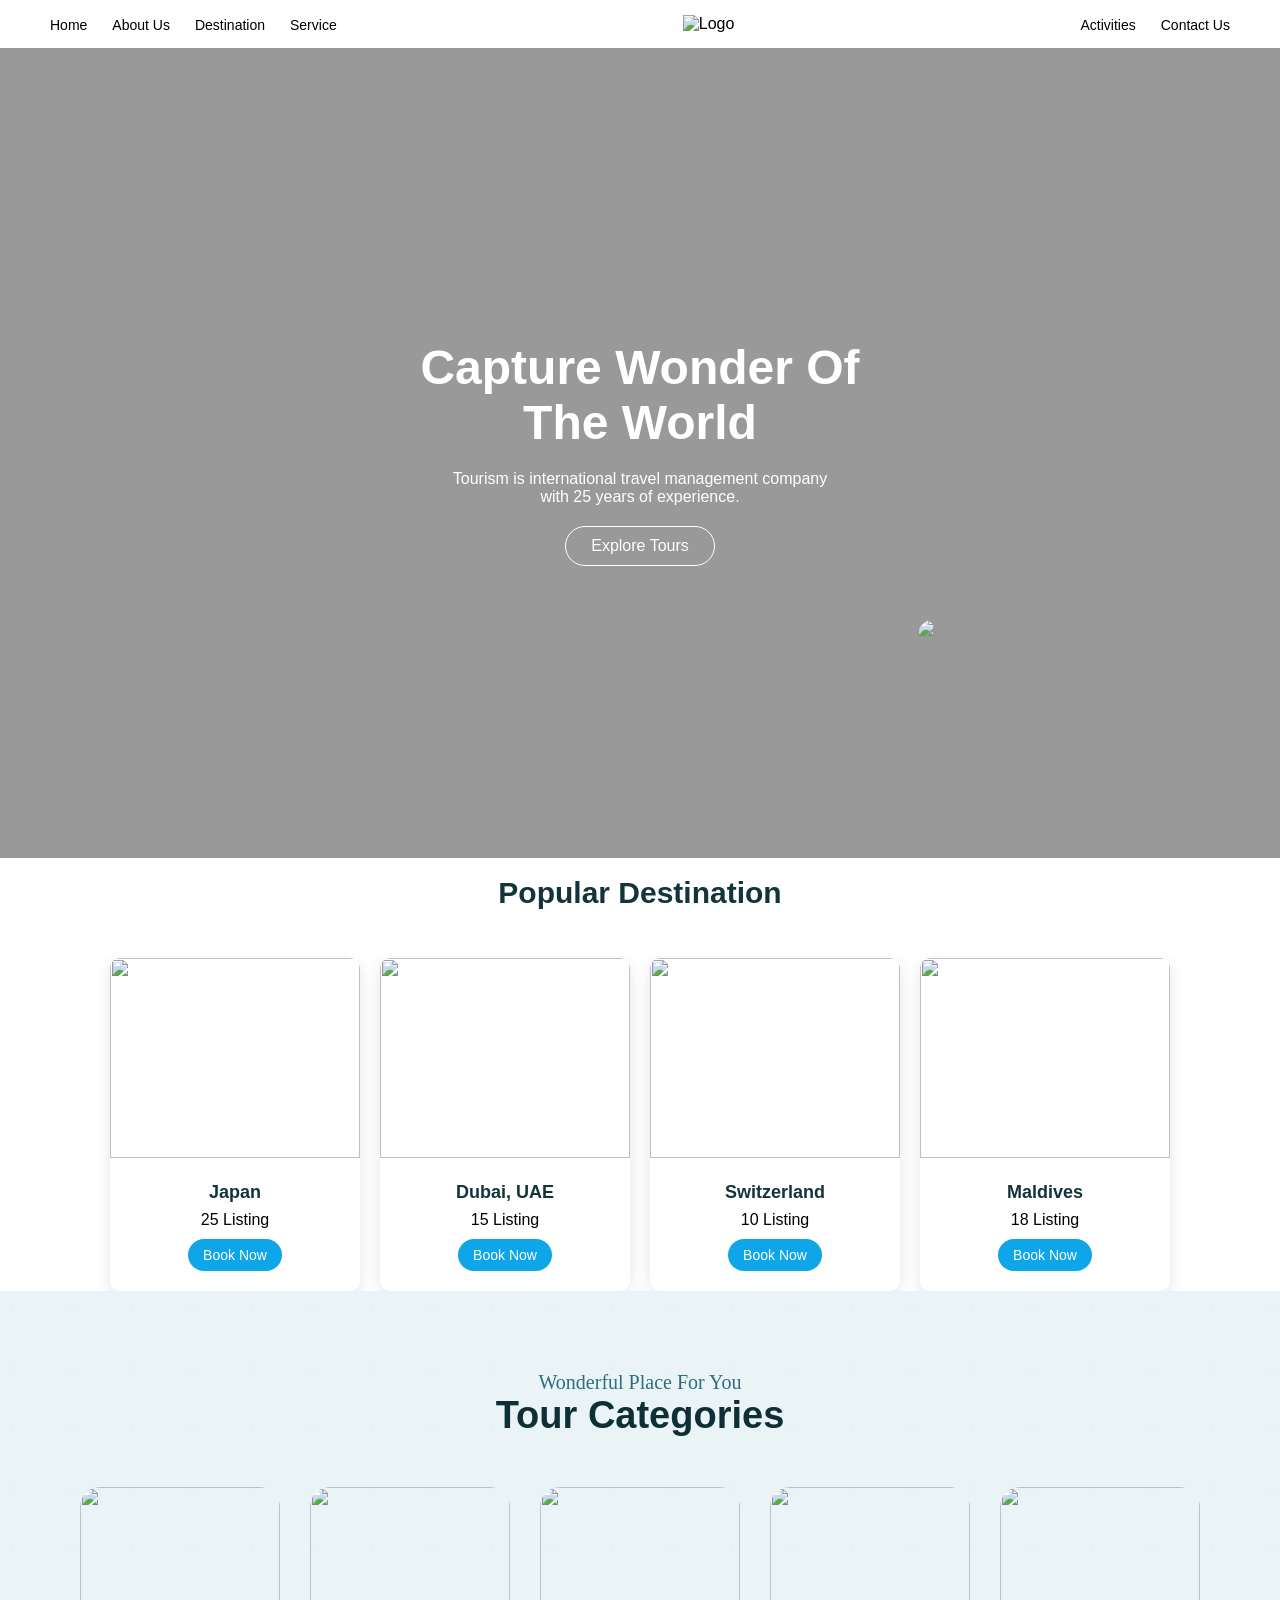
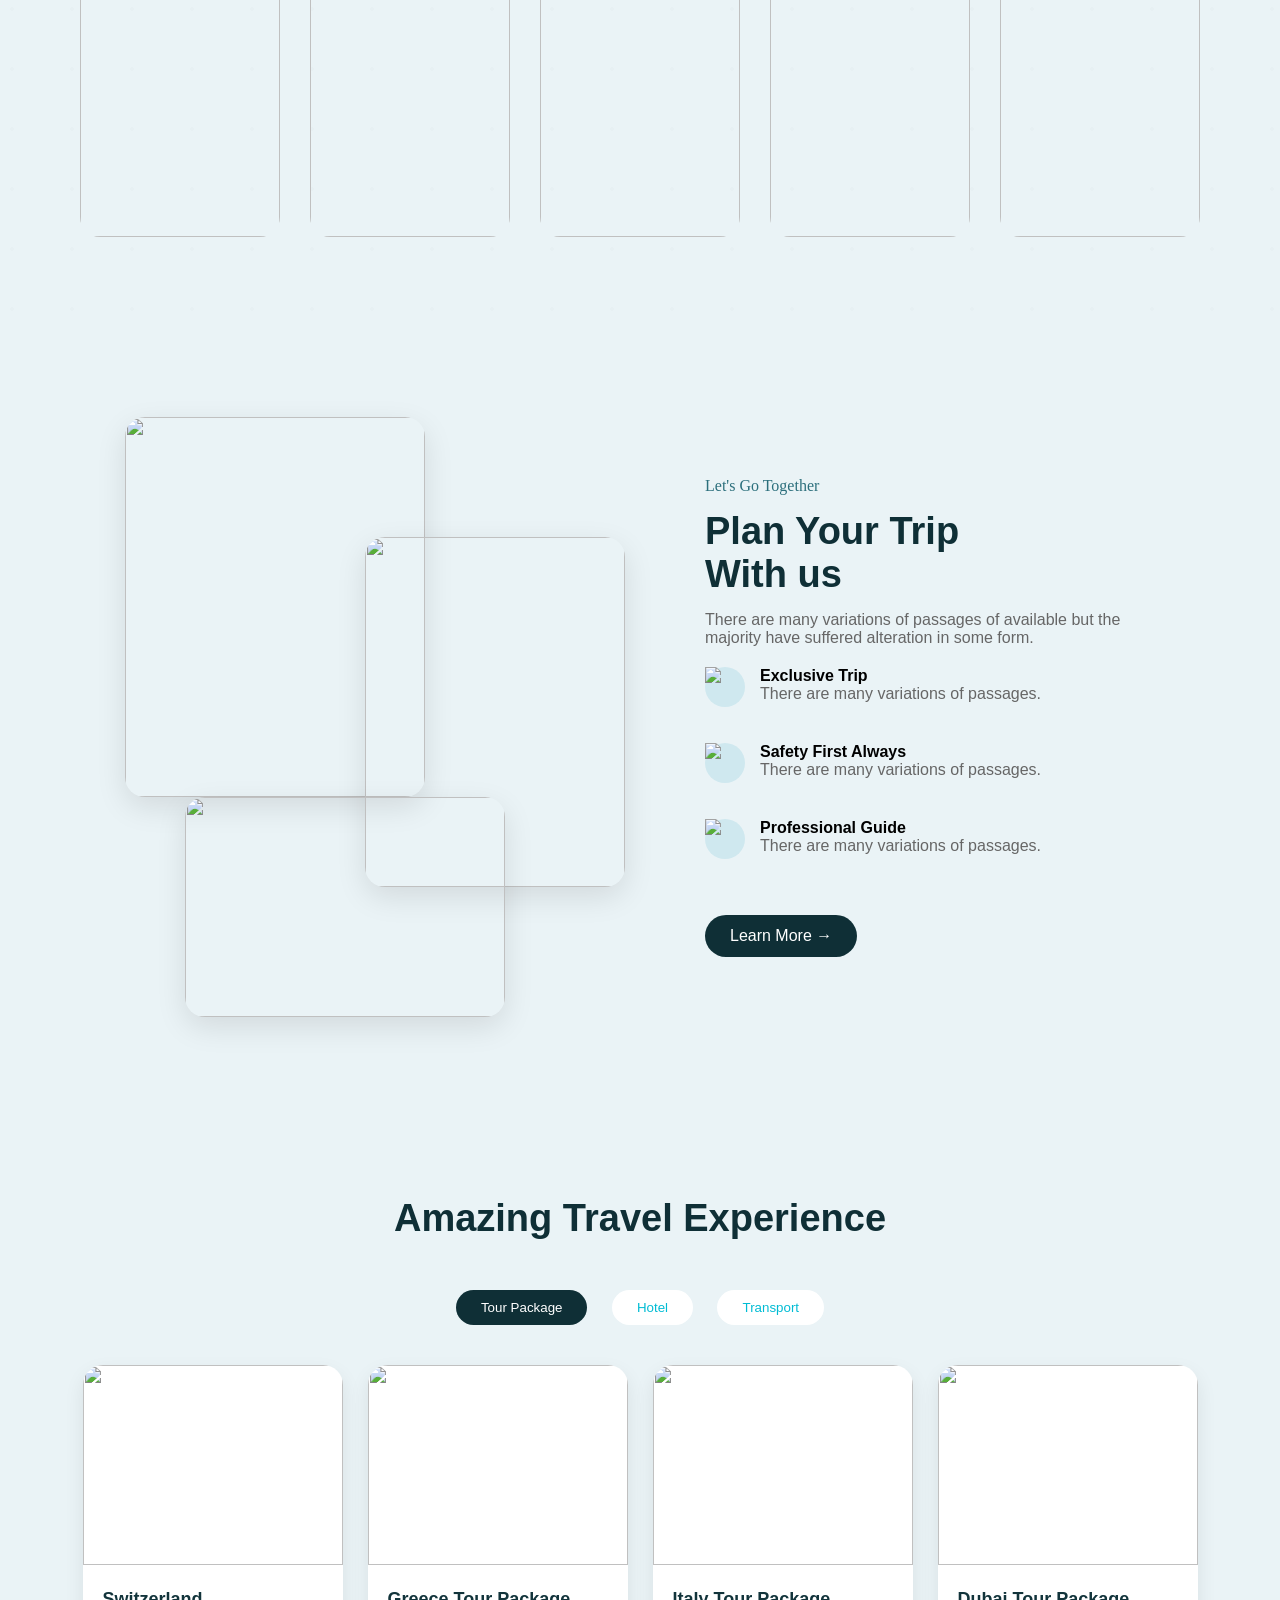
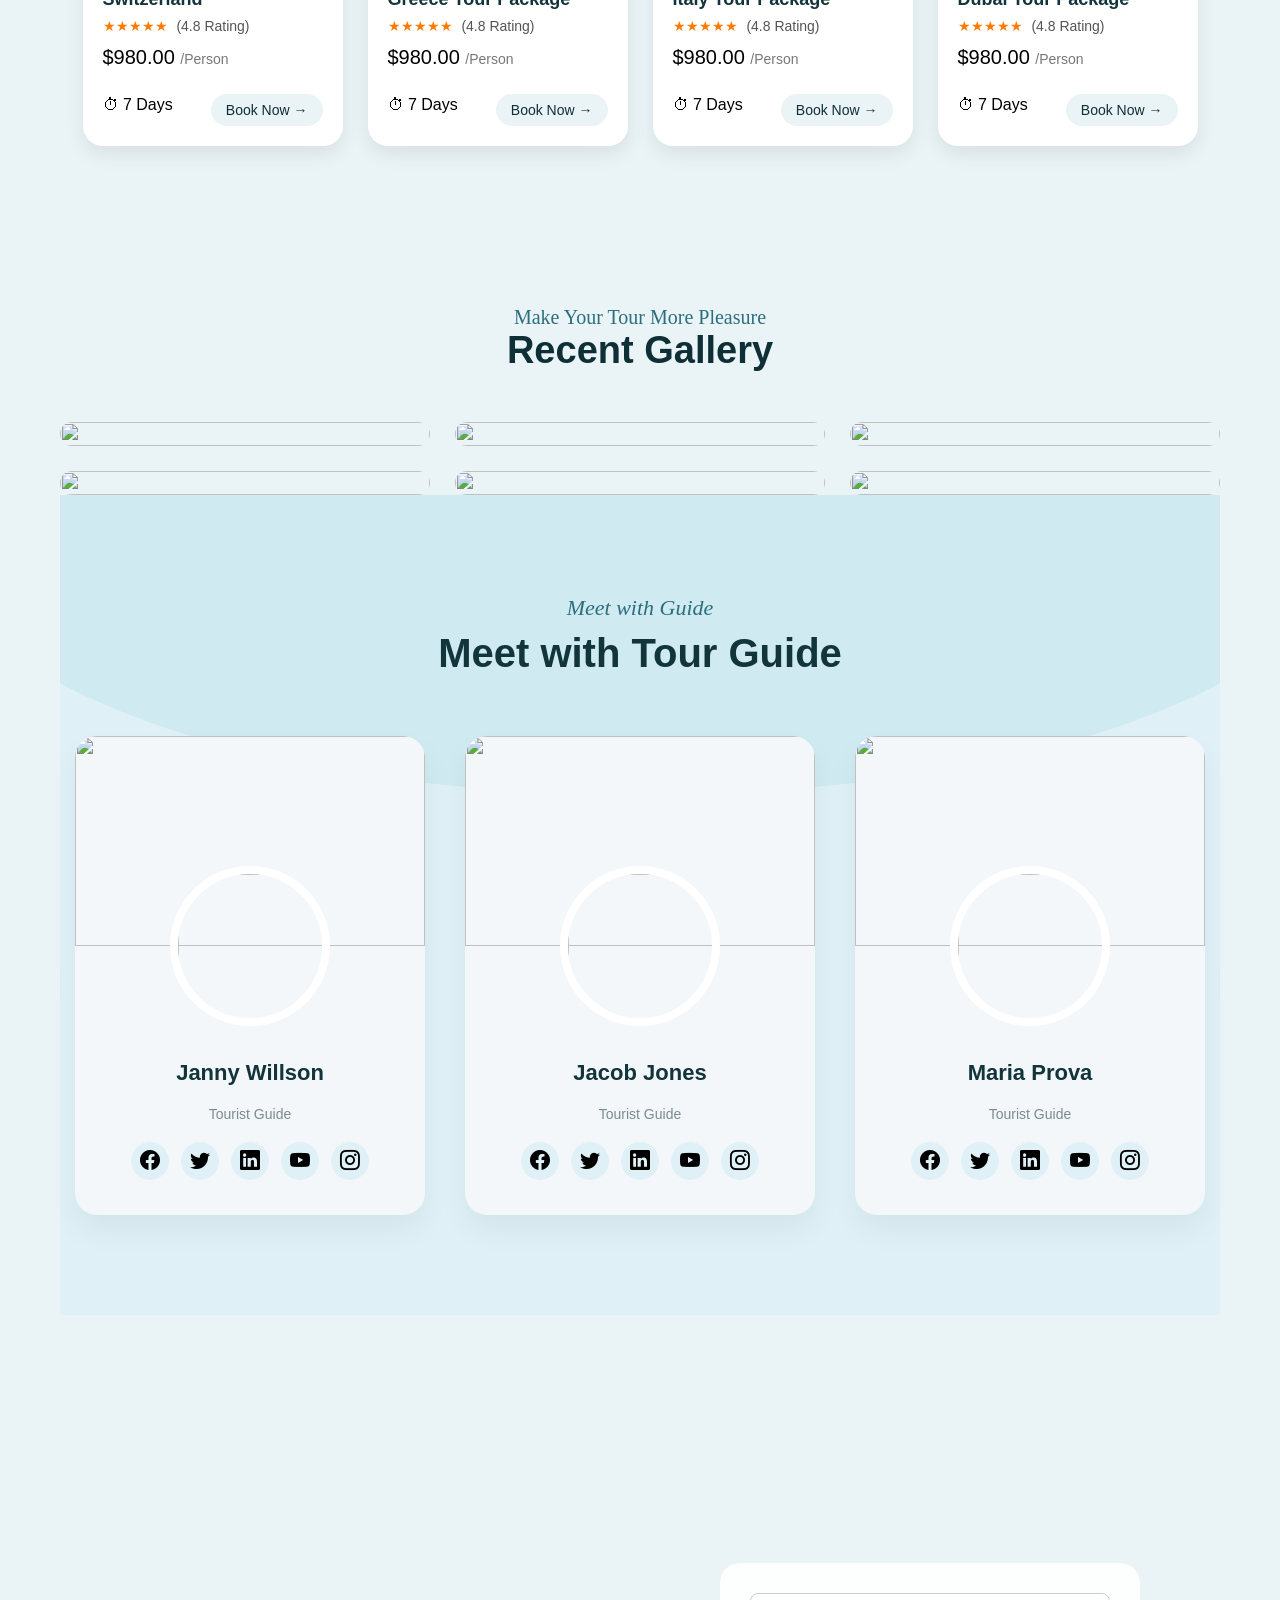
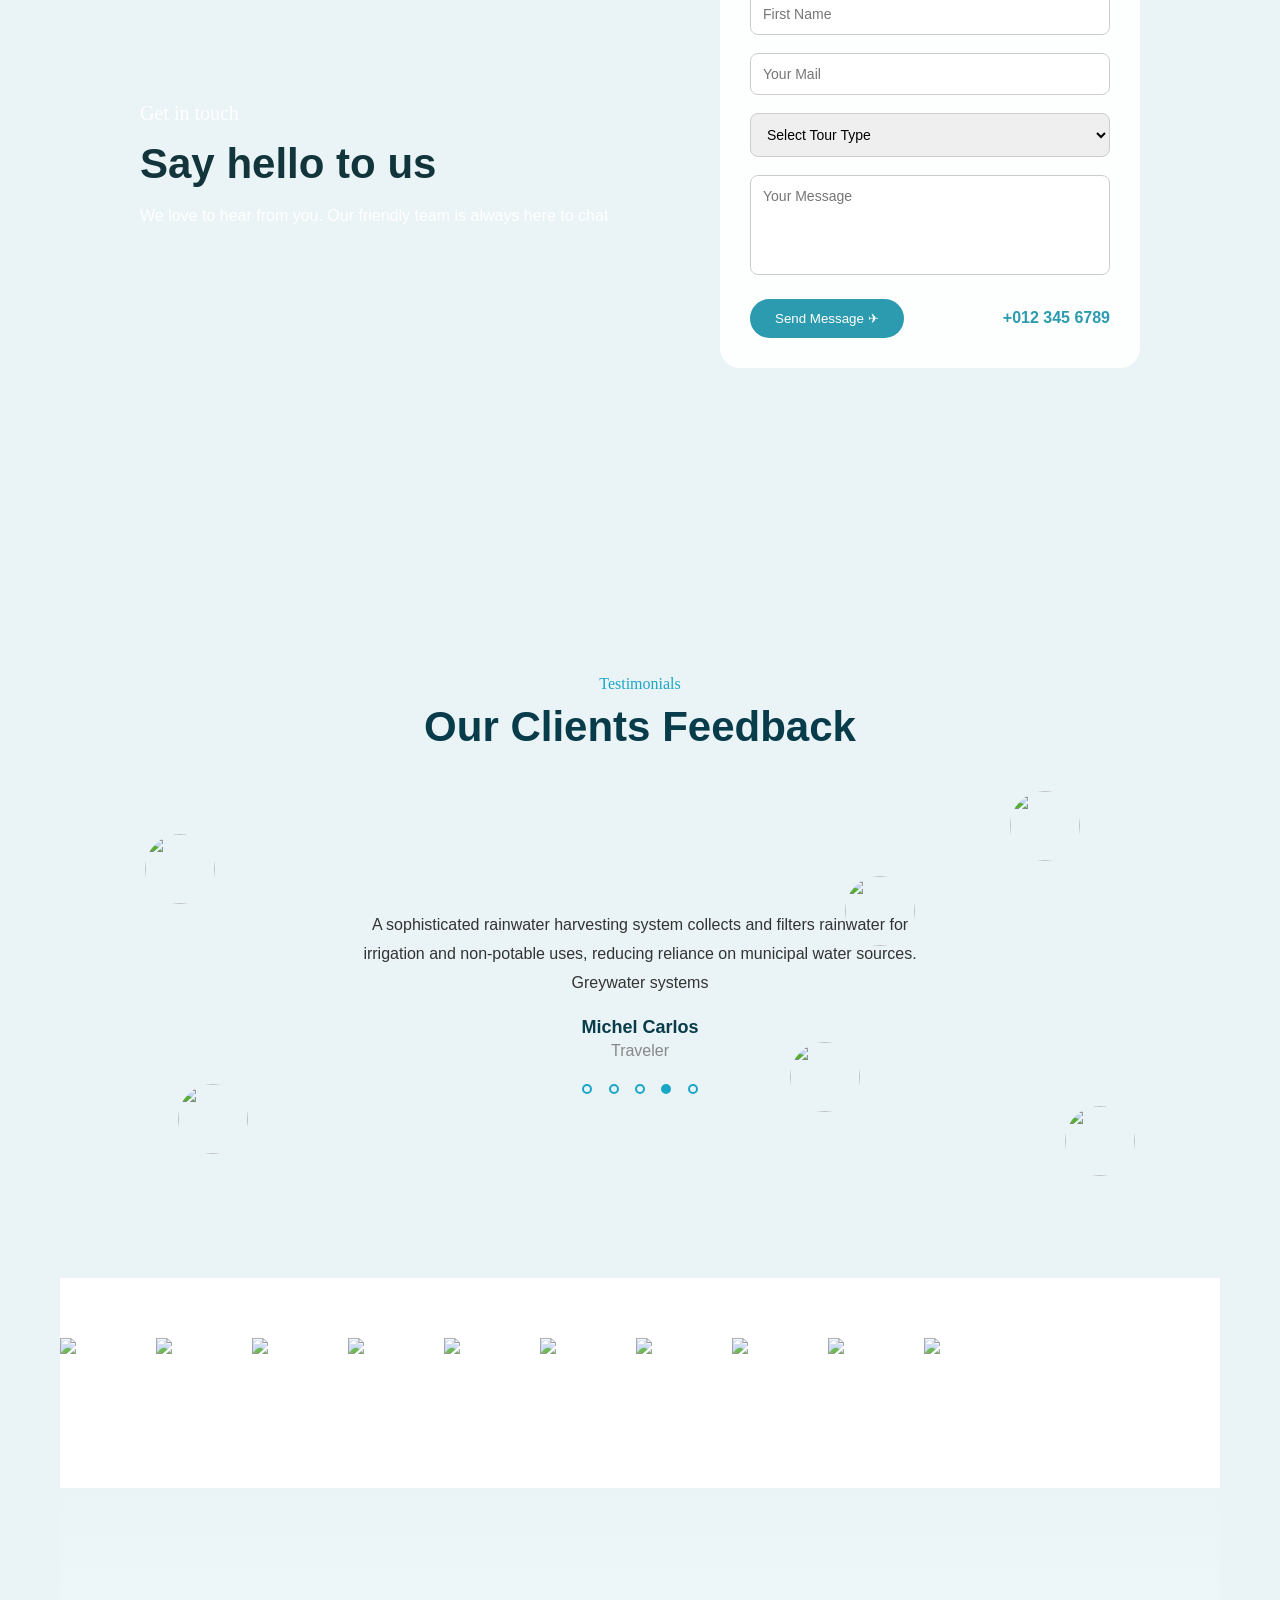
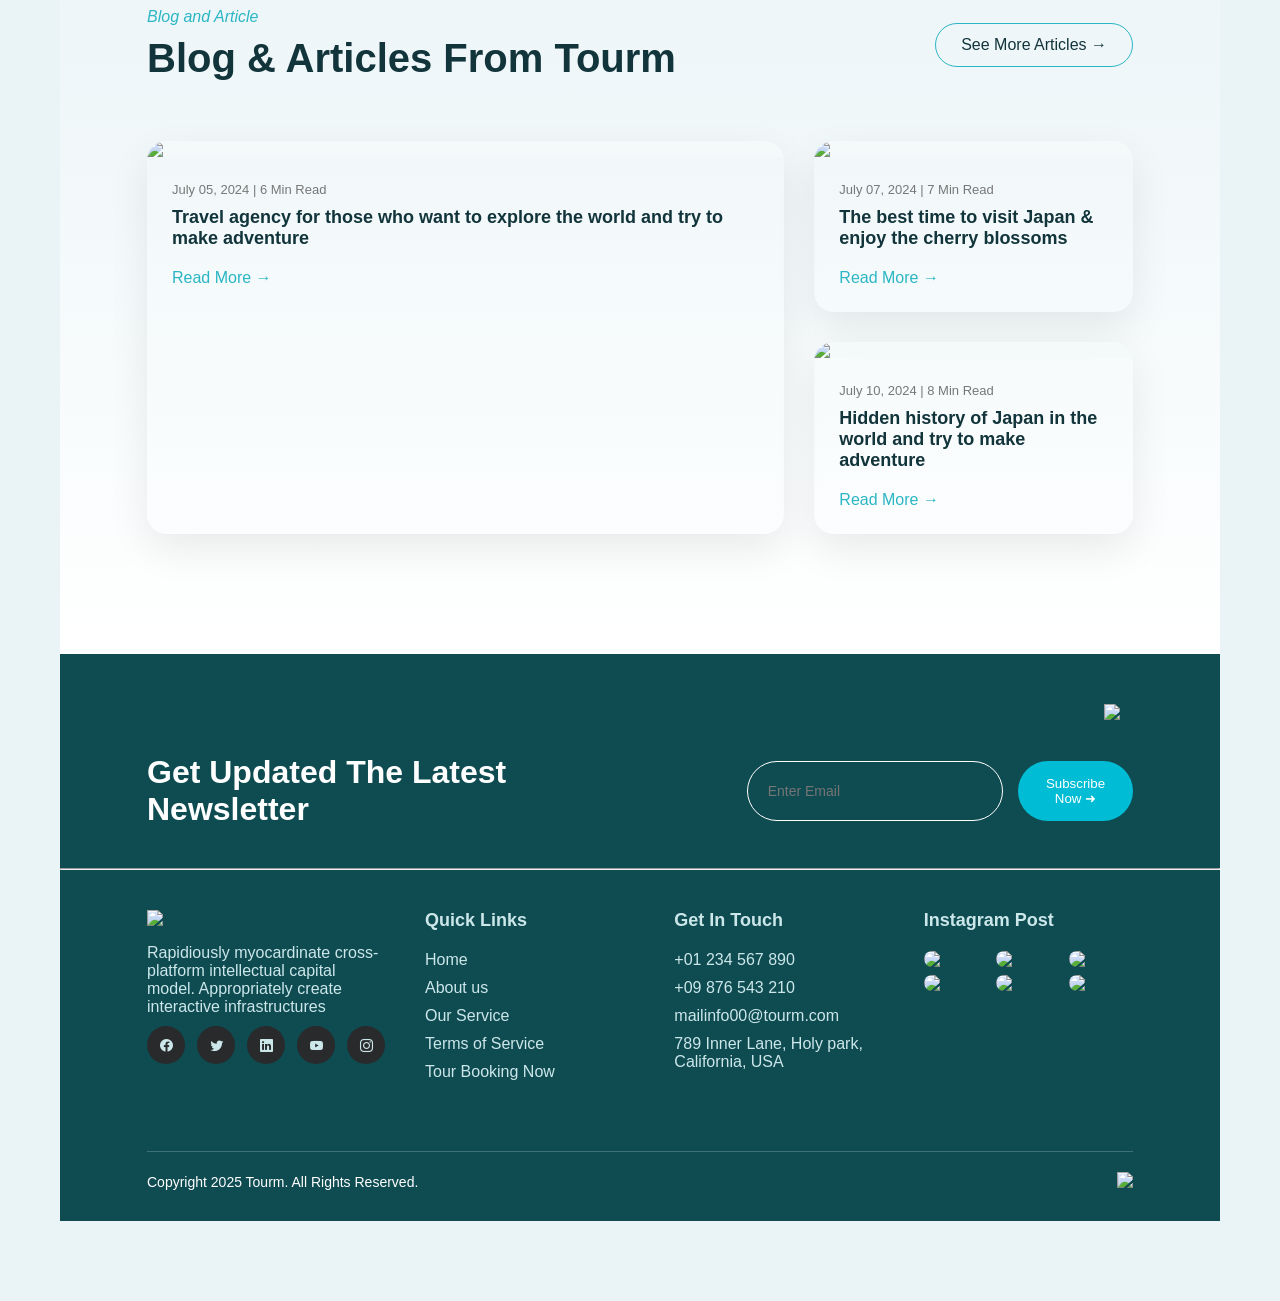
==== commit 6be8c2a9: "Update index.html" ====
--- a/index.html
+++ b/index.html
@@ -17,10 +17,6 @@
             <li><a href="about.html">About Us</a></li>
             <li><a href="destination.html"> Destination </a></li>
             <li><a href="services.html"> Service </a></li>
-            <a href="activities.html">Activities</a>
-            <a href="#">Blog</a>
-            <a href="#">Pages</a>
-            <a href="contact.html">Contact</a>
         </ul>
 
         <div class="logo">
@@ -29,7 +25,7 @@
         </div>
 
           <ul class="nav-right">
-            <li><a href="active.html">Activities </a></li>
+            <li><a href="activites.html">Activities </a></li>
             <li><a href="contact.html">Contact Us</a></li>
           </ul>
 
@@ -697,4 +693,4 @@
 </section>
 
 </body>
-</html>+</html>
--- a/assets/css/home.css
+++ b/assets/css/home.css
@@ -6,7 +6,7 @@
 }
 
 header {
-    background: rgba(0, 0, 0, 0.6);
+    background: white;
     padding: 15px 50px;
 }
 
@@ -21,13 +21,13 @@
     display: flex;
     list-style: none;
     gap: 25px;
-    color: white;
+    color: black;
     font-size: 15px;
 }
 
 .nav-left a,.nav-right a {
     text-decoration: none;
-    color: #fff;
+    color: black;
     font-size: 14px;
 }
 
@@ -1542,4 +1542,4 @@
         gap:15px;
         text-align:center;
     }
-}+}
